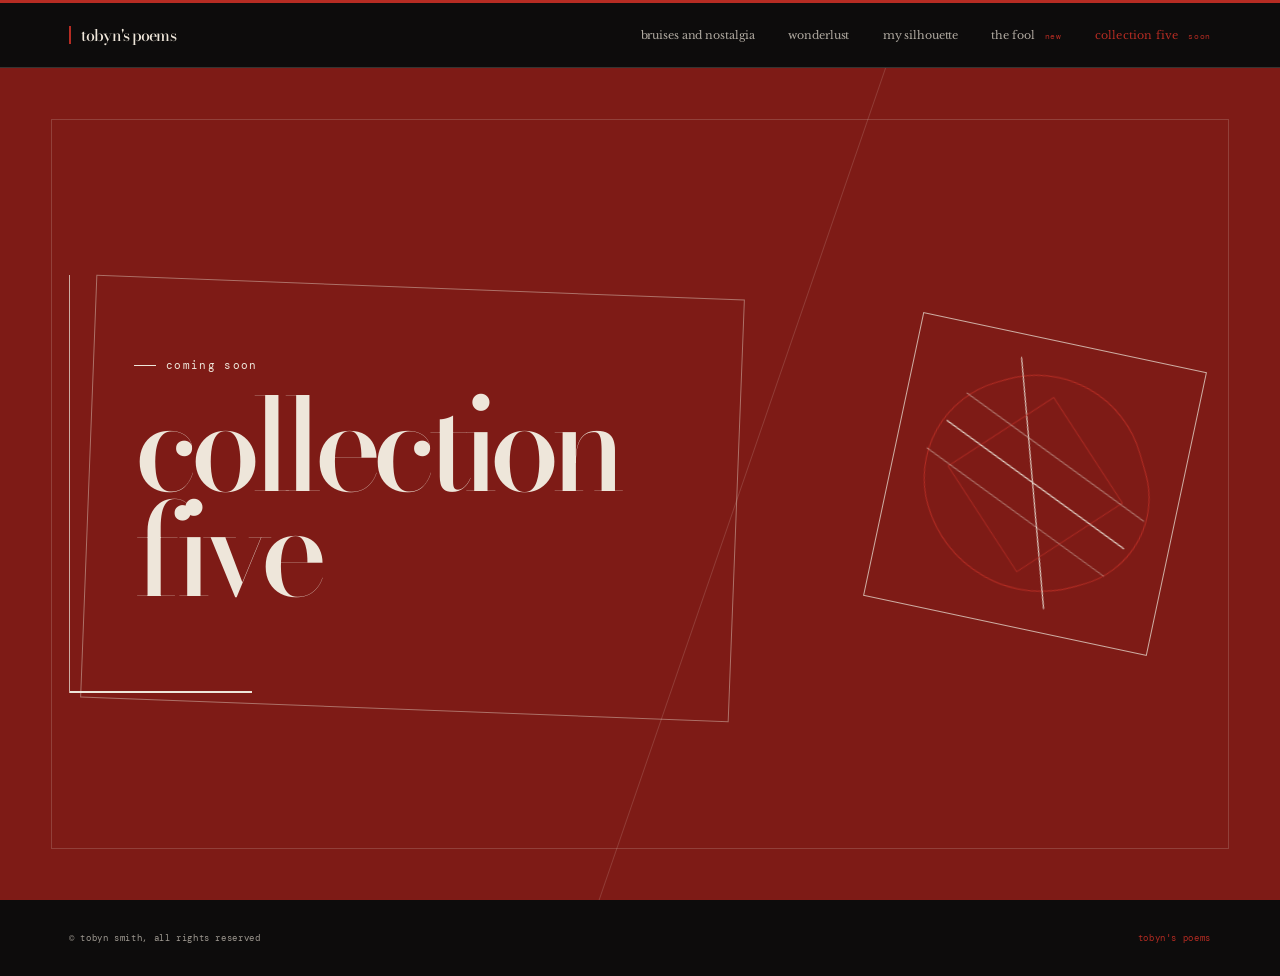
==== collection-five.html @ bb5493ce "Mark the fool as new and collection five as coming soon. The homepage cover now uses the same illust" ====
<!doctype html>
<html lang="en">
  <head>
    <meta charset="UTF-8" />
    <meta name="viewport" content="width=device-width, initial-scale=1.0" />
    <meta name="theme-color" content="#0b0b0b" />
    <meta name="description" content="collection five" />
    <link rel="icon" href="favicon.svg" type="image/svg+xml" />
    <link rel="canonical" href="https://tobynsmith.me/poems/collection-five.html" />
    <meta property="og:type" content="website" />
    <meta property="og:title" content="collection five — tobyn's poems" />
    <meta property="og:description" content="collection five" />
    <meta property="og:url" content="https://tobynsmith.me/poems/collection-five.html" />
    <meta property="og:image" content="https://tobynsmith.me/poems/preview-banner.svg" />
    <meta property="og:image:type" content="image/svg+xml" />
    <meta property="og:image:alt" content="tobyn's poems" />
    <meta name="twitter:card" content="summary_large_image" />
    <meta name="twitter:title" content="collection five — tobyn's poems" />
    <meta name="twitter:description" content="collection five" />
    <meta name="twitter:image" content="https://tobynsmith.me/poems/preview-banner.svg" />
    <title>collection five</title>
    <link rel="preconnect" href="https://fonts.googleapis.com" />
    <link rel="preconnect" href="https://fonts.gstatic.com" crossorigin />
    <link href="https://fonts.googleapis.com/css2?family=Bodoni+Moda:opsz,wght@6..96,400;6..96,500;6..96,600&family=DM+Mono:wght@400;500&family=Libre+Baskerville:ital,wght@0,400;0,700;1,400&display=swap" rel="stylesheet" />
    <link rel="stylesheet" href="styles.css?v=edition" />
  </head>
  <body data-page="coming">
    <div class="site-shell">
      <header class="site-header">
        <a class="wordmark" href="index.html" aria-label="tobyn's poems">tobyn's poems</a>
        <nav class="site-nav" aria-label="tobyn's poems">
          <a href="collection-one.html">bruises and nostalgia</a>
          <a href="collection-two.html">wonderlust</a>
          <a href="collection-three.html">my silhouette</a>
          <a href="collection-four.html">the fool <small>new</small></a>
          <a href="collection-five.html">collection five <small>soon</small></a>
        </nav>
        <button class="menu-toggle" type="button" aria-label="menu" aria-expanded="false"><span></span><span></span></button>
      </header>
      <main class="coming-page">
        <span class="coming-scanline" aria-hidden="true"></span>
        <div class="coming-cover">
          <p class="edition-mark">coming soon</p>
          <h1>collection five</h1>
        </div>
        <div class="coming-art" aria-hidden="true"><span></span></div>
      </main>
      <footer class="site-footer">
        <span>© tobyn smith, all rights reserved</span>
        <a href="index.html" aria-label="tobyn's poems">tobyn's poems</a>
      </footer>
    </div>
    <script src="script.js"></script>
  </body>
</html>
---- styles.css ----
:root {
  --ink: #0d0c0c;
  --ink-soft: #181515;
  --line: rgba(13, 12, 12, .2);
  --paper: #eee6da;
  --paper-deep: #e4d8ca;
  --paper-ink: #302723;
  --paper-muted: #665951;
  --signal: #b52c23;
  --signal-dark: #7e1b16;
  --display: "Bodoni Moda", "Times New Roman", serif;
  --body: "Libre Baskerville", Georgia, serif;
  --sans: Arial, sans-serif;
  --mono: "DM Mono", monospace;
  --page-measure: 1500px;
  --page-gutter: clamp(20px, 5.4vw, 86px);
  --page-inline: max(var(--page-gutter), calc((100vw - var(--page-measure)) / 2));
}

* { box-sizing: border-box; }
html { scroll-behavior: smooth; overflow-x: hidden; background: var(--ink); }
body {
  margin: 0;
  background: var(--ink);
  color: var(--paper-ink);
  font-family: var(--sans);
  -webkit-font-smoothing: antialiased;
}
body[data-page="collection"] { background: var(--paper); }
body[data-page="coming"] { background: var(--signal-dark); }
body::before {
  content: "";
  position: fixed;
  inset: 0 0 auto;
  z-index: 101;
  height: 3px;
  background: var(--signal);
  pointer-events: none;
}
a { color: inherit; text-decoration: none; -webkit-tap-highlight-color: transparent; }
button, summary { -webkit-tap-highlight-color: transparent; }
a:focus-visible, summary:focus-visible, .menu-toggle:focus-visible { outline: 2px solid var(--signal); outline-offset: 4px; }
.site-shell { width: 100%; max-width: none; min-height: 100vh; margin: 0; overflow: hidden; }
.scroll-progress { position: fixed; inset: 0 0 auto; z-index: 100; height: 3px; background: var(--signal); transform: scaleX(0); transform-origin: left center; pointer-events: none; }

.site-header {
  min-height: 68px;
  padding: 0 var(--page-inline);
  display: grid;
  grid-template-columns: auto 1fr;
  align-items: center;
  gap: 30px;
  position: sticky;
  top: 0;
  z-index: 50;
  border-top: 3px solid var(--signal);
  border-bottom: 1px solid rgba(238, 230, 218, .18);
  background: var(--ink);
  color: var(--paper);
  box-shadow: -50vmax 0 0 var(--ink), 50vmax 0 0 var(--ink);
}
.wordmark { position: relative; padding-left: 12px; font-family: var(--display); font-size: 16px; font-weight: 500; letter-spacing: -.055em; white-space: nowrap; }
.wordmark::before { content: ""; position: absolute; left: 0; top: 50%; width: 2px; height: 18px; background: var(--signal); transform: translateY(-50%); }
.site-nav { display: flex; justify-content: flex-end; gap: clamp(17px, 2.6vw, 40px); }
.site-nav a {
  color: rgba(238, 230, 218, .72);
  font-family: var(--body);
  font-size: 11px;
  letter-spacing: -.01em;
  text-transform: none;
  white-space: nowrap;
  transition: color .25s, letter-spacing .25s;
}
.site-nav a:hover, .site-nav a[aria-current="page"] { color: var(--signal); letter-spacing: .015em; }
.menu-toggle { display: none; }

/* The homepage is the cover and shelf of the chapbook. */
.home-hero {
  min-height: min(880px, calc(100vh - 68px));
  padding: clamp(70px, 10vw, 145px) var(--page-inline) clamp(110px, 14vh, 180px);
  display: grid;
  grid-template-columns: minmax(0, 1.15fr) minmax(270px, .85fr);
  align-items: end;
  gap: clamp(50px, 9vw, 150px);
  position: relative;
  overflow: hidden;
  color: var(--paper);
  background:
    radial-gradient(ellipse at 74% 16%, rgba(181, 44, 35, .26), transparent 34%),
    radial-gradient(ellipse at 16% 78%, rgba(181, 44, 35, .12), transparent 32%),
    #07060a;
  --pointer-x: 0;
  --pointer-y: 0;
}
.home-stars {
  position: absolute;
  inset: -8% -4% auto;
  height: 70%;
  background-image:
    radial-gradient(1.5px 1.5px at 12% 22%, rgba(238, 230, 218, .85) 50%, transparent 52%),
    radial-gradient(1px 1px at 24% 38%, rgba(238, 230, 218, .55) 50%, transparent 52%),
    radial-gradient(1.5px 1.5px at 38% 14%, rgba(238, 230, 218, .8) 50%, transparent 52%),
    radial-gradient(1px 1px at 52% 30%, rgba(238, 230, 218, .5) 50%, transparent 52%),
    radial-gradient(1.5px 1.5px at 66% 12%, rgba(238, 230, 218, .9) 50%, transparent 52%),
    radial-gradient(1px 1px at 78% 26%, rgba(181, 44, 35, .9) 50%, transparent 52%),
    radial-gradient(1px 1px at 88% 18%, rgba(238, 230, 218, .7) 50%, transparent 52%),
    radial-gradient(1px 1px at 18% 58%, rgba(238, 230, 218, .4) 50%, transparent 52%);
  animation: four-stars 18s ease-in-out infinite alternate;
}
.home-horizon {
  position: absolute;
  left: -8%;
  right: -8%;
  bottom: 16%;
  height: 1px;
  background: rgba(181, 44, 35, .75);
  box-shadow: 0 0 22px rgba(181, 44, 35, .4);
}
.home-horizon::before,
.home-horizon::after { content: ""; position: absolute; bottom: 0; border: 1px solid rgba(238, 230, 218, .22); border-bottom: 0; }
.home-horizon::before { left: 8%; width: 28%; height: 70px; border-radius: 50% 46% 0 0; }
.home-horizon::after { right: 10%; width: 34%; height: 108px; border-radius: 48% 52% 0 0; }
.home-hero::before { content: ""; position: absolute; left: 48%; top: 15%; width: clamp(180px, 22vw, 340px); aspect-ratio: 1; border: 1px solid rgba(181, 44, 35, .13); border-radius: 48% 52% 46% 54%; transform: rotate(-18deg); animation: ink-orbit 18s ease-in-out infinite alternate; pointer-events: none; }
.home-hero::after { content: ""; position: absolute; right: var(--page-inline); bottom: 0; width: 1px; height: 44%; background: var(--signal); opacity: .8; transform-origin: bottom; animation: thread-draw 1.2s .35s cubic-bezier(.2,.8,.2,1) both; }
.home-opening-mark { position: absolute; z-index: 0; left: 48%; top: 19%; width: clamp(210px, 29vw, 430px); aspect-ratio: 1.55; border: 1px solid rgba(181, 44, 35, .26); opacity: 0; transform: rotate(-13deg) scale(.92); animation: opening-mark-in 1.5s .08s cubic-bezier(.2,.8,.2,1) forwards, opening-mark-drift 16s 1.6s ease-in-out infinite alternate; pointer-events: none; }
.home-opening-mark::before, .home-opening-mark::after, .home-opening-mark span::before, .home-opening-mark span::after { content: ""; position: absolute; box-sizing: border-box; }
.home-opening-mark::before { inset: 13% 18%; border: 1px solid rgba(238, 230, 218, .24); transform: rotate(19deg); }
.home-opening-mark::after { left: -10%; right: 7%; top: 49%; height: 1px; background: var(--signal); transform: rotate(-7deg); transform-origin: center; }
.home-opening-mark span::before { left: 20%; top: -14%; width: 1px; height: 132%; background: rgba(238, 230, 218, .18); transform: rotate(28deg); }
.home-opening-mark span::after { right: 18%; top: 20%; width: 22%; aspect-ratio: 1; border: 1px solid rgba(181, 44, 35, .56); border-radius: 50%; }
.home-copy, .home-links { position: relative; z-index: 1; }
.home-copy-reveal h1 { animation: typeset-in .95s cubic-bezier(.2,.8,.2,1) both; }
.home-copy-reveal p { animation: copy-in .8s .32s cubic-bezier(.2,.8,.2,1) both; }
.home-links-reveal { animation: links-in .8s .48s cubic-bezier(.2,.8,.2,1) both; }
.home-links-reveal a { opacity: 0; animation: link-in .65s cubic-bezier(.2,.8,.2,1) both; }
.home-links-reveal a:nth-child(1) { animation-delay: .62s; }
.home-links-reveal a:nth-child(2) { animation-delay: .72s; }
.home-links-reveal a:nth-child(3) { animation-delay: .82s; }
.home-links-reveal a:nth-child(4) { animation-delay: .92s; }
.home-links-reveal a:nth-child(5) { animation-delay: 1.02s; }
@keyframes typeset-in { from { opacity: 0; transform: translateY(30px); } to { opacity: 1; transform: translateY(0); } }
@keyframes copy-in { from { opacity: 0; transform: translateY(14px); } to { opacity: 1; transform: translateY(0); } }
@keyframes links-in { from { opacity: 0; transform: translateX(18px); } to { opacity: 1; transform: translateX(0); } }
@keyframes link-in { from { opacity: 0; transform: translateX(16px); } to { opacity: 1; transform: translateX(0); } }
@keyframes thread-draw { from { transform: scaleY(0); } to { transform: scaleY(1); } }
@keyframes ink-orbit { from { transform: rotate(-18deg) translate3d(-8px, 0, 0); } to { transform: rotate(8deg) translate3d(12px, 18px, 0); } }
@keyframes opening-mark-in { from { opacity: 0; transform: rotate(-13deg) scale(.92); } to { opacity: 1; transform: rotate(-13deg) scale(1); } }
@keyframes opening-mark-drift { from { transform: rotate(-13deg) translate3d(-5px, 3px, 0); } to { transform: rotate(-5deg) translate3d(10px, 17px, 0); } }
.home-copy { max-width: 880px; }
h1, h2 { font-family: var(--display); font-weight: 500; letter-spacing: -.075em; }
.home-copy h1 { margin: 0; padding: 0 0 .08em; overflow: visible; font-size: clamp(70px, 12.5vw, 184px); line-height: .84; }
.home-copy h1 span { display: block; }
.home-copy h1 .title-name { color: var(--paper); }
.home-copy h1 .title-poems { margin-left: .09em; color: var(--signal); transition: transform .35s ease, letter-spacing .35s ease; }
.home-copy h1:hover .title-poems { transform: translateX(.045em); letter-spacing: -.035em; }
.home-copy p { max-width: 56ch; margin: clamp(48px, 5vw, 78px) 0 0; color: rgba(238, 230, 218, .68); font-size: 15px; line-height: 1.75; }
.home-links { border-top: 1px solid rgba(238, 230, 218, .3); }
.home-links a {
  min-height: 58px;
  padding: 14px 0;
  display: flex;
  align-items: baseline;
  justify-content: space-between;
  gap: 16px;
  border-bottom: 1px solid rgba(238, 230, 218, .3);
  color: var(--paper);
  font-family: var(--body);
  font-size: clamp(16px, 1.7vw, 23px);
  letter-spacing: -.04em;
  transition: color .2s, padding-left .2s;
}
.home-links a:hover { padding-left: 11px; color: var(--signal); }
.edition-mark {
  display: inline-flex;
  align-items: center;
  gap: 10px;
  margin: 0;
  color: var(--signal);
  font-family: var(--mono);
  font-size: 11px;
  letter-spacing: .16em;
  line-height: 1;
}
.edition-mark::before { content: ""; width: 22px; height: 1px; background: currentColor; }
.home-links small,
.preview-title small,
.site-nav small {
  color: var(--signal);
  font-family: var(--mono);
  font-size: 10px;
  letter-spacing: .12em;
  line-height: 1;
}
.site-nav small { margin-left: 7px; font-size: 8px; letter-spacing: .08em; }

/* The paper sheet overlaps the cover so the change of surface feels physical. */
.collection-preview {
  position: relative;
  z-index: 1;
  margin: -52px 0 0;
  padding: clamp(78px, 9vw, 120px) var(--page-inline) clamp(80px, 9vw, 130px);
  display: grid;
  grid-template-columns: repeat(2, minmax(0, 1fr));
  gap: clamp(28px, 5vw, 80px);
  border-radius: 30px 30px 0 0;
  box-shadow: 0 -28px 60px rgba(0, 0, 0, .38);
  background:
    radial-gradient(ellipse at 100% 0, rgba(181, 44, 35, .07), transparent 26%),
    var(--paper);
  color: var(--paper-ink);
}
.preview-collection { min-width: 0; }
.reveal-on-scroll { opacity: 0; transform: translateY(22px); transition: opacity .75s ease, transform .75s cubic-bezier(.2,.8,.2,1); }
.reveal-on-scroll.is-revealed { opacity: 1; transform: translateY(0); }
.reveal-on-scroll:nth-child(2) { transition-delay: .1s; }
.reveal-on-scroll:nth-child(3) { transition-delay: .2s; }
.reveal-on-scroll:nth-child(4) { transition-delay: .3s; }
.preview-title {
  display: flex;
  align-items: baseline;
  justify-content: space-between;
  gap: 14px;
  padding-bottom: 16px;
  border-bottom: 2px solid var(--signal);
  font-family: var(--display);
  font-size: clamp(20px, 2.2vw, 30px);
  letter-spacing: -.055em;
  transition: color .2s;
}
.preview-title:hover { color: var(--signal-dark); }
.preview-soon { grid-column: 1 / -1; }
.preview-soon .preview-title { max-width: 720px; }
.preview-poems { display: flex; flex-direction: column; }
.preview-poems a { padding: 11px 0; border-bottom: 1px solid var(--line); color: var(--paper-muted); font-family: var(--body); font-size: 13px; line-height: 1.3; transition: color .2s, padding-left .2s; }
.preview-poems a:hover { padding-left: 8px; color: var(--signal-dark); }

.site-footer { min-height: 76px; padding: 0 var(--page-inline); display: flex; align-items: center; justify-content: space-between; gap: 20px; background: var(--ink); color: rgba(238, 230, 218, .65); font-family: var(--mono); font-size: 9px; letter-spacing: .07em; text-transform: none; box-shadow: -50vmax 0 0 var(--ink), 50vmax 0 0 var(--ink); }
.site-footer a { color: var(--signal); }

/* A collection cover becomes a paper page; the surface change is gradual and shared. */
body[data-collection="one"] { --atmosphere: #762631; --atmosphere-soft: rgba(118, 38, 49, .16); }
body[data-collection="two"] { --atmosphere: #b34a25; --atmosphere-soft: rgba(179, 74, 37, .14); }
body[data-collection="three"] { --atmosphere: #5f2030; --atmosphere-soft: rgba(95, 32, 48, .14); }
.collection-page { position: relative; overflow: hidden; }
.collection-hero { position: relative; overflow: hidden; padding: clamp(54px, 8vw, 110px) var(--page-inline) clamp(72px, 9vw, 125px); background: var(--paper); color: var(--paper-ink); }
.collection-hero::before, .collection-hero::after { content: ""; position: absolute; z-index: 0; pointer-events: none; color: var(--atmosphere); }
.collection-hero::before { left: 45%; top: 18%; width: 47vw; max-width: 690px; height: 68%; border: 1px solid currentColor; opacity: .26; transform: rotate(-12deg); }
.collection-hero::after { left: 51%; top: 29%; width: 34vw; max-width: 500px; height: 1px; background: currentColor; opacity: .4; transform: rotate(17deg); }
body[data-collection="one"] .collection-hero::before { border-radius: 48% 52% 41% 59%; box-shadow: 22px 18px 0 -1px var(--paper), 22px 18px 0 0 currentColor; animation: bruise-atmosphere 13s ease-in-out infinite alternate; }
body[data-collection="one"] .collection-hero::after { width: 28vw; box-shadow: 0 24px 0 currentColor, 0 48px 0 currentColor; transform: rotate(-18deg); }
body[data-collection="two"] .collection-hero::before { height: 1px; border: 0; background: currentColor; box-shadow: 0 34px 0 currentColor, 0 68px 0 currentColor; transform: rotate(-8deg); animation: route-atmosphere 11s ease-in-out infinite alternate; }
body[data-collection="two"] .collection-hero::after { left: 70%; top: 22%; width: 110px; height: 110px; border: 1px solid currentColor; border-radius: 50%; background: transparent; transform: rotate(25deg); }
body[data-collection="three"] .collection-hero::before { left: 66%; top: 11%; width: 12vw; height: 76%; border-radius: 48% 52% 18% 18%; transform: skewX(-8deg); box-shadow: 26px 17px 0 -1px var(--paper), 26px 17px 0 0 currentColor; animation: silhouette-atmosphere 9s ease-in-out infinite alternate; }
body[data-collection="three"] .collection-hero::after { left: 62%; top: 24%; width: 22vw; height: 52%; border: 1px solid currentColor; opacity: .24; transform: skewX(-8deg) translateX(28px); }
@keyframes bruise-atmosphere { from { transform: rotate(-12deg) translate3d(-4px, 3px, 0); } to { transform: rotate(-5deg) translate3d(12px, -7px, 0); } }
@keyframes route-atmosphere { from { transform: rotate(-8deg) translateX(-10px); } to { transform: rotate(-8deg) translateX(32px); } }
@keyframes silhouette-atmosphere { from { transform: skewX(-8deg) translateX(-4px); } to { transform: skewX(-8deg) translateX(15px); } }
.collection-art { position: absolute; z-index: 0; right: max(clamp(30px, 10vw, 180px), var(--page-inline)); top: 50%; width: clamp(120px, 18vw, 260px); aspect-ratio: 1; color: var(--signal); opacity: .48; transform: translateY(-50%); pointer-events: none; }
.collection-art::before, .collection-art::after { content: ""; position: absolute; }
.collection-art-one { border: 1px solid currentColor; border-radius: 44% 56% 51% 49%; transform: translateY(-50%) rotate(-18deg); }
.collection-art-one::before { inset: 15% 24% 18% 10%; border: 1px solid currentColor; border-radius: 52% 48% 46% 54%; transform: rotate(29deg); }
.collection-art-one::after { left: 7%; top: 50%; width: 86%; height: 1px; background: currentColor; transform: rotate(-17deg); box-shadow: 0 16px 0 rgba(181, 44, 35, .45); }
.collection-art-two { border: 1px solid currentColor; border-radius: 50%; transform: translateY(-50%) rotate(12deg); }
.collection-art-two::before { inset: 17%; border: 1px solid currentColor; transform: rotate(45deg); }
.collection-art-two::after { left: 7%; top: 50%; width: 86%; height: 1px; background: currentColor; transform: rotate(-23deg); box-shadow: 0 -18px 0 rgba(181, 44, 35, .42), 0 18px 0 rgba(181, 44, 35, .42); }
.collection-art-three { border: 0; transform: translateY(-50%) skewY(-7deg); }
.collection-art-three::before { left: 38%; top: 8%; width: 24%; aspect-ratio: 1; border: 1px solid currentColor; border-radius: 50%; }
.collection-art-three::after { left: 19%; top: 37%; width: 62%; height: 54%; border: 1px solid currentColor; border-radius: 48% 52% 16% 16% / 26% 26% 10% 10%; box-shadow: 14px 12px 0 -1px var(--paper), 14px 12px 0 0 currentColor; }
.collection-hero h1 { position: relative; z-index: 1; max-width: 9ch; margin: 0; padding: 0 0 22px 22px; border-left: 1px solid var(--signal); background: transparent; color: var(--paper-ink); font-size: clamp(54px, 10vw, 144px); line-height: .86; }
.collection-hero h1::after { content: ""; position: absolute; left: 22px; bottom: 0; width: clamp(46px, 8vw, 105px); height: 2px; background: var(--signal); }
.poems-section { padding: clamp(52px, 7vw, 95px) max(clamp(24px, 9vw, 145px), var(--page-inline)) 115px; background: var(--paper); color: var(--paper-ink); }
.poem-page-list { max-width: 1040px; margin: 0 auto; border-top: 1px solid var(--line); }
.poem-entry { position: relative; scroll-margin-top: 100px; border-bottom: 1px solid var(--line); }
.poem-entry::before { content: ""; position: absolute; left: -16px; top: 0; bottom: 0; width: 2px; background: transparent; transition: background .35s; }
.poem-entry.is-active::before { background: var(--signal); }
.poem-entry-heading { display: grid; width: 100%; grid-template-columns: 45px 38px minmax(0, 1fr); gap: 15px; align-items: center; padding: 25px 0 22px; border: 0; background: transparent; color: var(--paper-ink); text-align: left; cursor: pointer; list-style: none; }
.poem-entry-heading::-webkit-details-marker { display: none; }
.poem-entry-heading:hover { color: var(--signal-dark); }
.poem-entry-heading h2 { margin: 0; font-size: clamp(24px, 3.2vw, 44px); line-height: 1.08; }
.poem-entry-number { color: var(--paper-muted); font-family: var(--mono); font-size: 10px; letter-spacing: .08em; transition: color .35s; }
.poem-entry.is-active .poem-entry-number { color: var(--signal); }
.poem-entry-graphic { position: relative; width: 30px; height: 30px; color: var(--paper-muted); opacity: .52; transition: color .35s, opacity .35s, transform .35s; }
.poem-entry.is-active .poem-entry-graphic { color: var(--signal); opacity: 1; transform: scale(1.08); }
.poem-entry-graphic::before, .poem-entry-graphic::after { content: ""; position: absolute; box-sizing: border-box; }
.mark-heart::before { left: 7px; top: 8px; width: 16px; height: 16px; border-left: 1px solid currentColor; border-bottom: 1px solid currentColor; transform: rotate(-45deg); }
.mark-heart::after { left: 7px; top: 4px; width: 8px; height: 8px; border: 1px solid currentColor; border-radius: 50%; box-shadow: 8px 0 0 -1px var(--paper), 8px 0 0 0 currentColor; }
.mark-door::before { left: 7px; top: 4px; width: 16px; height: 23px; border: 1px solid currentColor; }
.mark-door::after { right: 10px; top: 16px; width: 3px; height: 3px; border: 1px solid currentColor; border-radius: 50%; }
.mark-forest::before { left: 3px; bottom: 3px; width: 24px; height: 1px; background: currentColor; box-shadow: 0 -7px 0 currentColor; }
.mark-forest::after { left: 7px; bottom: 10px; width: 0; height: 0; border-left: 7px solid transparent; border-right: 7px solid transparent; border-bottom: 15px solid currentColor; opacity: .75; }
.mark-mirror::before { inset: 4px 7px; border: 1px solid currentColor; transform: rotate(8deg); }
.mark-mirror::after { left: 4px; top: 14px; width: 22px; height: 1px; background: currentColor; transform: rotate(-18deg); }
.mark-road::before { left: 7px; top: 4px; width: 16px; height: 23px; border-left: 1px solid currentColor; border-right: 1px solid currentColor; transform: skewX(-14deg); }
.mark-road::after { left: 14px; top: 6px; width: 1px; height: 5px; background: currentColor; box-shadow: 0 8px 0 currentColor, 0 16px 0 currentColor; }
.mark-light::before { left: 9px; top: 8px; width: 12px; height: 12px; border: 1px solid currentColor; border-radius: 50%; }
.mark-light::after { left: 14px; top: 2px; width: 1px; height: 25px; background: currentColor; transform: rotate(18deg); }
.mark-ornament::before { left: 7px; top: 7px; width: 16px; height: 16px; border: 1px solid currentColor; border-radius: 50%; }
.mark-ornament::after { left: 14px; top: 2px; width: 3px; height: 7px; border: 1px solid currentColor; }
.mark-paw::before { left: 12px; top: 12px; width: 8px; height: 10px; border: 1px solid currentColor; border-radius: 50%; box-shadow: -7px -5px 0 -2px var(--paper), -7px -5px 0 -1px currentColor, 7px -5px 0 -2px var(--paper), 7px -5px 0 -1px currentColor; }
.mark-paw::after { left: 7px; top: 5px; width: 4px; height: 4px; border: 1px solid currentColor; border-radius: 50%; box-shadow: 12px 0 0 -1px var(--paper), 12px 0 0 0 currentColor; }
.mark-sky::before { left: 8px; top: 4px; width: 14px; height: 14px; border: 1px solid currentColor; border-radius: 50%; }
.mark-sky::after { left: 3px; bottom: 6px; width: 24px; height: 1px; background: currentColor; box-shadow: 0 6px 0 currentColor; }
.mark-branch::before { left: 14px; top: 4px; width: 1px; height: 24px; background: currentColor; transform: rotate(42deg); }
.mark-branch::after { left: 7px; top: 9px; width: 13px; height: 9px; border-top: 1px solid currentColor; border-radius: 50%; transform: rotate(-25deg); }
.mark-tide::before { left: 3px; top: 9px; width: 24px; height: 9px; border-top: 1px solid currentColor; border-radius: 50%; }
.mark-tide::after { left: 3px; top: 17px; width: 24px; height: 9px; border-top: 1px solid currentColor; border-radius: 50%; }
.mark-train::before { left: 4px; top: 8px; width: 22px; height: 15px; border: 1px solid currentColor; }
.mark-train::after { left: 8px; top: 12px; width: 5px; height: 4px; border: 1px solid currentColor; box-shadow: 8px 0 0 -1px var(--paper), 8px 0 0 0 currentColor; }
.mark-split::before { left: 5px; top: 5px; width: 20px; height: 20px; border: 1px solid currentColor; border-radius: 50%; }
.mark-split::after { left: 14px; top: 5px; width: 1px; height: 20px; background: currentColor; transform: rotate(38deg); }
.mark-room::before { inset: 5px; border: 1px solid currentColor; }
.mark-room::after { left: 14px; bottom: 5px; width: 1px; height: 11px; background: currentColor; transform: rotate(35deg); }
.mark-roots::before { left: 8px; top: 4px; width: 1px; height: 24px; background: currentColor; box-shadow: 7px 0 0 currentColor, 14px 0 0 currentColor; }
.mark-roots::after { left: 4px; bottom: 4px; width: 22px; height: 9px; border-top: 1px solid currentColor; border-radius: 50%; }
.mark-dream::before { left: 5px; top: 8px; width: 20px; height: 14px; border: 1px solid currentColor; border-radius: 50%; transform: rotate(-14deg); }
.mark-dream::after { left: 15px; top: 3px; width: 1px; height: 24px; background: currentColor; transform: rotate(26deg); }
.mark-city::before { left: 5px; bottom: 4px; width: 5px; height: 15px; border: 1px solid currentColor; box-shadow: 8px -8px 0 -1px var(--paper), 8px -8px 0 0 currentColor, 16px -3px 0 -1px var(--paper), 16px -3px 0 0 currentColor; }
.mark-city::after { left: 3px; right: 3px; bottom: 3px; height: 1px; background: currentColor; }
.mark-stair::before { left: 5px; bottom: 6px; width: 20px; height: 15px; border-left: 1px solid currentColor; border-bottom: 1px solid currentColor; background: transparent; }
.mark-stair::after { left: 5px; top: 5px; width: 20px; height: 1px; background: currentColor; transform: rotate(-32deg); }
.mark-sun::before { left: 8px; top: 8px; width: 14px; height: 14px; border: 1px solid currentColor; border-radius: 50%; }
.mark-sun::after { left: 14px; top: 2px; width: 1px; height: 26px; background: currentColor; transform: rotate(45deg); }
.mark-spotlight::before { left: 10px; top: 3px; width: 10px; height: 10px; border: 1px solid currentColor; border-radius: 50%; }
.mark-spotlight::after { left: 7px; top: 14px; width: 16px; height: 12px; border-left: 1px solid currentColor; border-right: 1px solid currentColor; transform: perspective(20px) rotateX(-20deg); }
.mark-breeze::before { left: 3px; top: 9px; width: 24px; height: 8px; border-top: 1px solid currentColor; border-radius: 50%; transform: rotate(-8deg); }
.mark-breeze::after { left: 7px; top: 17px; width: 18px; height: 7px; border-top: 1px solid currentColor; border-radius: 50%; transform: rotate(8deg); }
.mark-nightmare::before { left: 6px; top: 5px; width: 18px; height: 20px; border: 1px solid currentColor; border-radius: 48% 52% 45% 55%; transform: rotate(14deg); }
.mark-nightmare::after { left: 14px; top: 10px; width: 3px; height: 3px; border: 1px solid currentColor; border-radius: 50%; box-shadow: 7px 0 0 -1px var(--paper), 7px 0 0 0 currentColor; }
.mark-bag::before { left: 5px; top: 9px; width: 20px; height: 16px; border: 1px solid currentColor; }
.mark-bag::after { left: 11px; top: 4px; width: 8px; height: 7px; border: 1px solid currentColor; border-bottom: 0; border-radius: 5px 5px 0 0; }
.mark-speech::before { left: 5px; top: 6px; width: 20px; height: 15px; border: 1px solid currentColor; border-radius: 50%; }
.mark-speech::after { left: 8px; bottom: 5px; width: 7px; height: 7px; border-left: 1px solid currentColor; transform: skew(-25deg); }
.mark-fool::before { left: 11px; top: 2px; width: 8px; height: 8px; border: 1px solid currentColor; border-radius: 50%; }
.mark-fool::after { left: 14px; top: 11px; width: 1px; height: 11px; background: currentColor; box-shadow: -6px 11px 0 currentColor, 6px 11px 0 currentColor; }
.mark-anxious::before { left: 3px; top: 14px; width: 16px; height: 8px; border: 1px solid currentColor; border-radius: 8px 3px 4px 7px; }
.mark-anxious::after { left: 16px; top: 8px; width: 9px; height: 8px; border: 1px solid currentColor; border-radius: 7px 7px 3px 3px; box-shadow: 1px -5px 0 -3px var(--paper), 1px -5px 0 -2px currentColor; }
.mark-loud::before { left: 5px; top: 7px; width: 10px; height: 15px; border: 1px solid currentColor; border-radius: 10px 3px 3px 10px; }
.mark-loud::after { left: 17px; top: 8px; width: 7px; height: 12px; border: 1px solid currentColor; border-left: 0; border-radius: 0 12px 12px 0; box-shadow: 3px 0 0 -1px var(--paper), 4px 0 0 0 currentColor; }
.mark-georgia::before { left: 7px; top: 9px; width: 14px; height: 14px; border: 1px solid currentColor; border-radius: 50% 46% 54% 48%; }
.mark-georgia::after { left: 15px; top: 3px; width: 8px; height: 7px; border-top: 1px solid currentColor; border-right: 1px solid currentColor; border-radius: 0 80% 0 0; transform: rotate(18deg); }
.mark-meadow::before { left: 5px; bottom: 4px; width: 1px; height: 13px; background: currentColor; box-shadow: 6px 3px 0 currentColor, 12px -2px 0 currentColor, 18px 2px 0 currentColor; }
.mark-meadow::after { left: 7px; top: 3px; width: 1px; height: 5px; background: currentColor; box-shadow: 7px 4px 0 currentColor, 14px 1px 0 currentColor; }
.mark-seasons::before { left: 5px; top: 5px; width: 20px; height: 20px; border: 1px solid currentColor; border-radius: 50%; border-right-color: transparent; transform: rotate(-20deg); }
.mark-seasons::after { left: 14px; top: 2px; width: 1px; height: 11px; background: currentColor; transform: rotate(24deg); }
.mark-remember::before { left: 5px; top: 6px; width: 20px; height: 16px; border: 1px solid currentColor; }
.mark-remember::after { left: 5px; top: 13px; width: 20px; height: 1px; background: currentColor; transform: rotate(-7deg); }
.mark-horizon::before { left: 10px; top: 3px; width: 10px; height: 10px; border: 1px solid currentColor; border-radius: 50%; }
.mark-horizon::after { left: 3px; bottom: 5px; width: 24px; height: 9px; border-top: 1px solid currentColor; border-radius: 50%; }
.poem-entry-body { max-width: 64ch; padding: 0 0 43px 102px; color: var(--paper-muted); font-family: var(--body); font-size: 15px; line-height: 1.9; }
.poem-entry-body p { margin: 0 0 28px; }
.poem-entry-body p:last-child { margin-bottom: 0; }

body[data-collection="one"] { background: #14080c; }
body[data-collection="two"] { background: #10141c; }
body[data-collection="three"] { background: #0c0b10; }
body[data-collection="four"] { background: #07060a; }
body[data-collection="one"] .collection-hero::before,
body[data-collection="one"] .collection-hero::after,
body[data-collection="two"] .collection-hero::before,
body[data-collection="two"] .collection-hero::after,
body[data-collection="three"] .collection-hero::before,
body[data-collection="three"] .collection-hero::after,
body[data-collection="four"] .collection-hero::before,
body[data-collection="four"] .collection-hero::after { content: none; }
.collection-banner {
  min-height: min(880px, calc(100vh - 68px));
  display: grid;
  align-items: center;
  padding-bottom: clamp(120px, 14vh, 190px);
  color: var(--paper);
  --pointer-x: 0;
  --pointer-y: 0;
}
.collection-hero-one {
  background:
    radial-gradient(ellipse at 74% 28%, rgba(118, 38, 49, .62), transparent 42%),
    radial-gradient(ellipse at 18% 78%, rgba(181, 44, 35, .2), transparent 34%),
    #14080c;
}
.collection-hero-two {
  background:
    radial-gradient(ellipse at 76% 58%, rgba(179, 74, 37, .42), transparent 30%),
    radial-gradient(ellipse at 16% 18%, rgba(90, 122, 148, .28), transparent 36%),
    #10141c;
}
.collection-hero-three {
  background:
    radial-gradient(ellipse at 72% 36%, rgba(238, 230, 218, .1), transparent 28%),
    radial-gradient(ellipse at 24% 80%, rgba(95, 32, 48, .35), transparent 34%),
    #0c0b10;
}
.collection-hero-four {
  background:
    radial-gradient(ellipse at 72% 18%, rgba(181, 44, 35, .28), transparent 36%),
    radial-gradient(ellipse at 18% 78%, rgba(181, 44, 35, .12), transparent 32%),
    #07060a;
}
.banner-title { position: relative; z-index: 2; }
.collection-banner .edition-mark { margin: 0 0 18px; }
.coming-cover .edition-mark { margin: 0 0 22px; color: var(--paper); }
.collection-banner h1 {
  z-index: 2;
  max-width: 10ch;
  color: var(--paper);
  font-size: clamp(64px, 9vw, 148px);
  text-shadow: 0 18px 40px rgba(0, 0, 0, .5);
}
.collection-hero-two h1,
.collection-hero-four h1 { font-size: clamp(72px, 11vw, 176px); }
.collection-banner .collection-art {
  z-index: 1;
  color: rgba(238, 230, 218, .78);
  opacity: .82;
}
.collection-hero-three .collection-art-three::after { box-shadow: 14px 12px 0 -1px #0c0b10, 14px 12px 0 0 currentColor; }
.banner-field {
  position: absolute;
  inset: 0;
  z-index: 0;
  overflow: hidden;
  pointer-events: none;
  transform: translate3d(calc(var(--pointer-x) * .12px), calc(var(--pointer-y) * .1px), 0);
}
.one-orb {
  position: absolute;
  right: 10%;
  top: 12%;
  width: min(36vw, 440px);
  aspect-ratio: 1;
  border: 1px solid rgba(238, 230, 218, .24);
  border-radius: 48% 52% 43% 57%;
  animation: one-orb 14s ease-in-out infinite alternate;
}
.one-orb::before,
.one-orb::after { content: ""; position: absolute; border: 1px solid rgba(181, 44, 35, .7); border-radius: 50%; }
.one-orb::before { inset: 16% 18% 18% 14%; }
.one-orb::after { inset: 34% 32%; border-color: rgba(238, 230, 218, .4); }
.one-window {
  position: absolute;
  left: 52%;
  bottom: 20%;
  width: 86px;
  height: 112px;
  border: 1px solid rgba(238, 230, 218, .5);
}
.one-window::before,
.one-window::after { content: ""; position: absolute; background: rgba(238, 230, 218, .5); }
.one-window::before { left: 50%; top: 0; bottom: 0; width: 1px; }
.one-window::after { top: 42%; left: 0; right: 0; height: 1px; }
.one-wick {
  position: absolute;
  left: calc(52% + 38px);
  bottom: 31%;
  width: 8px;
  height: 18px;
  border: 1px solid rgba(238, 230, 218, .75);
  border-radius: 4px 4px 1px 1px;
}
.one-wick::before {
  content: "";
  position: absolute;
  left: 1px;
  top: -9px;
  width: 4px;
  height: 8px;
  border: 1px solid var(--signal);
  border-radius: 50% 50% 40% 40%;
  box-shadow: 0 0 14px rgba(181, 44, 35, .9);
}
.two-horizon,
.two-route,
.two-bird,
.three-window,
.three-skyline { position: absolute; }
.two-horizon {
  left: -8%;
  right: -8%;
  bottom: 22%;
  height: 1px;
  background: rgba(179, 74, 37, .85);
  box-shadow: 0 0 22px rgba(179, 74, 37, .4);
}
.two-horizon::before,
.two-horizon::after { content: ""; position: absolute; bottom: 0; border: 1px solid rgba(238, 230, 218, .28); border-bottom: 0; }
.two-horizon::before { left: 8%; width: 30%; height: 74px; border-radius: 50% 46% 0 0; }
.two-horizon::after { right: 7%; width: 38%; height: 118px; border-radius: 46% 54% 0 0; }
.two-route {
  left: 46%;
  bottom: 0;
  width: min(24vw, 240px);
  height: 22%;
  transform: translateX(-50%);
  background: linear-gradient(to top, rgba(238, 230, 218, .14), transparent 84%);
  clip-path: polygon(44% 0, 56% 0, 100% 100%, 0 100%);
}
.two-route::before {
  content: "";
  position: absolute;
  left: 50%;
  top: 0;
  bottom: 0;
  width: 1px;
  background: linear-gradient(to top, var(--signal), transparent);
}
.two-bird {
  left: 28%;
  top: 20%;
  width: 18px;
  height: 12px;
  border-bottom: 1px solid rgba(238, 230, 218, .86);
  border-radius: 0 0 16px 16px;
  transform: rotate(-16deg);
  animation: two-bird 8s ease-in-out infinite alternate;
}
.two-bird::before {
  content: "";
  position: absolute;
  left: 16px;
  top: 0;
  width: 18px;
  height: 12px;
  border-bottom: 1px solid rgba(238, 230, 218, .86);
  border-radius: 0 0 16px 16px;
}
.three-window {
  right: 16%;
  top: 14%;
  width: min(16vw, 168px);
  height: min(26vw, 248px);
  border: 1px solid rgba(238, 230, 218, .62);
  background: linear-gradient(180deg, rgba(238, 230, 218, .16), rgba(181, 44, 35, .12));
  box-shadow: 0 0 48px rgba(238, 230, 218, .08);
}
.three-window::before,
.three-window::after { content: ""; position: absolute; background: rgba(238, 230, 218, .45); }
.three-window::before { left: 50%; top: 7%; bottom: 7%; width: 1px; }
.three-window::after { top: 46%; left: 7%; right: 7%; height: 1px; }
.three-skyline {
  left: 4%;
  right: 4%;
  bottom: 16%;
  height: 1px;
  background: rgba(238, 230, 218, .38);
}
.three-skyline::before,
.three-skyline::after { content: ""; position: absolute; bottom: 0; border: 1px solid rgba(238, 230, 218, .42); border-bottom: 0; }
.three-skyline::before { left: 6%; width: 42px; height: 86px; box-shadow: 64px 22px 0 -1px #0c0b10, 64px 22px 0 0 rgba(238, 230, 218, .42), 118px -8px 0 -1px #0c0b10, 118px -8px 0 0 rgba(238, 230, 218, .42); }
.three-skyline::after { right: 8%; width: 54px; height: 64px; box-shadow: -78px 16px 0 -1px #0c0b10, -78px 16px 0 0 rgba(238, 230, 218, .42); }
.four-stars {
  position: absolute;
  inset: -8% -4% auto;
  height: 72%;
  background-image:
    radial-gradient(1.5px 1.5px at 8% 18%, rgba(238, 230, 218, .9) 50%, transparent 52%),
    radial-gradient(1px 1px at 18% 42%, rgba(238, 230, 218, .7) 50%, transparent 52%),
    radial-gradient(1.5px 1.5px at 27% 12%, rgba(238, 230, 218, .85) 50%, transparent 52%),
    radial-gradient(1px 1px at 36% 28%, rgba(238, 230, 218, .55) 50%, transparent 52%),
    radial-gradient(1.5px 1.5px at 49% 16%, rgba(238, 230, 218, .8) 50%, transparent 52%),
    radial-gradient(1px 1px at 58% 34%, rgba(238, 230, 218, .6) 50%, transparent 52%),
    radial-gradient(1.5px 1.5px at 67% 10%, rgba(238, 230, 218, .9) 50%, transparent 52%),
    radial-gradient(1px 1px at 74% 26%, rgba(181, 44, 35, .9) 50%, transparent 52%),
    radial-gradient(1px 1px at 83% 18%, rgba(238, 230, 218, .75) 50%, transparent 52%),
    radial-gradient(1.5px 1.5px at 91% 32%, rgba(238, 230, 218, .65) 50%, transparent 52%),
    radial-gradient(1px 1px at 14% 62%, rgba(238, 230, 218, .4) 50%, transparent 52%),
    radial-gradient(1px 1px at 44% 54%, rgba(238, 230, 218, .45) 50%, transparent 52%),
    radial-gradient(1px 1px at 78% 48%, rgba(238, 230, 218, .4) 50%, transparent 52%);
  animation: four-stars 18s ease-in-out infinite alternate;
}
.four-horizon {
  position: absolute;
  left: -8%;
  right: -8%;
  bottom: 19%;
  height: 1px;
  background: rgba(181, 44, 35, .85);
  box-shadow: 0 0 22px rgba(181, 44, 35, .55);
}
.four-horizon::before,
.four-horizon::after { content: ""; position: absolute; bottom: 0; border: 1px solid rgba(238, 230, 218, .28); border-bottom: 0; }
.four-horizon::before { left: 6%; width: 34%; height: 92px; border-radius: 50% 46% 0 0; }
.four-horizon::after { right: 4%; width: 42%; height: 128px; border-radius: 46% 54% 0 0; }
.four-road {
  position: absolute;
  left: 54%;
  bottom: 0;
  width: min(28vw, 280px);
  height: 24%;
  transform: translateX(-50%);
  background: linear-gradient(to top, rgba(238, 230, 218, .16), transparent 82%);
  clip-path: polygon(46% 0, 54% 0, 100% 100%, 0 100%);
}
.four-road::before {
  content: "";
  position: absolute;
  left: 50%;
  top: 0;
  bottom: 0;
  width: 1px;
  background: linear-gradient(to top, var(--signal), transparent);
}
.four-wanderer {
  position: absolute;
  left: 57%;
  bottom: 17%;
  width: 18px;
  height: 34px;
  animation: four-walk 16s ease-in-out infinite alternate;
}
.four-wanderer::before,
.four-wanderer::after { content: ""; position: absolute; }
.four-wanderer::before { left: 4px; top: 0; width: 8px; height: 8px; border: 1px solid rgba(238, 230, 218, .86); border-radius: 50%; }
.four-wanderer::after { left: 8px; top: 10px; width: 1px; height: 13px; background: rgba(238, 230, 218, .86); box-shadow: -5px 13px 0 rgba(238, 230, 218, .86), 5px 13px 0 rgba(238, 230, 218, .86); }
.four-bell {
  position: absolute;
  right: 16%;
  top: 11%;
  width: 46px;
  height: 54px;
  color: rgba(238, 230, 218, .92);
  transform-origin: 23px 0;
  animation: four-bell 4.6s ease-in-out infinite alternate;
}
.four-bell::before,
.four-bell::after { content: ""; position: absolute; box-sizing: border-box; }
.four-bell::before {
  left: 7px;
  top: 12px;
  width: 32px;
  height: 26px;
  border: 1px solid currentColor;
  border-radius: 4px 4px 16px 16px;
}
.four-bell::after {
  left: 22px;
  top: 0;
  width: 1px;
  height: 14px;
  background: currentColor;
  box-shadow: -8px 4px 0 0 currentColor, 8px 4px 0 0 currentColor, 0 34px 0 3px currentColor;
}
.collection-art-four {
  z-index: 1;
  border: 0;
  width: clamp(150px, 20vw, 280px);
  color: rgba(238, 230, 218, .78);
  opacity: .8;
  transform: translate3d(calc(var(--pointer-x) * -.2px), calc(-50% + var(--pointer-y) * -.16px), 0);
}
.collection-art-four::before { left: 18%; top: 8%; width: 28%; aspect-ratio: 1; border: 1px solid currentColor; border-radius: 50%; box-shadow: 0 0 0 10px rgba(7, 6, 10, .65); }
.collection-art-four::after { left: 8%; top: 62%; width: 84%; height: 1px; background: var(--signal); transform: rotate(-8deg); box-shadow: 0 16px 0 rgba(238, 230, 218, .28), 0 32px 0 rgba(238, 230, 218, .16); }
.collection-art-four span::before,
.collection-art-four span::after { content: ""; position: absolute; }
.collection-art-four span::before { left: 34%; top: 22%; width: 1px; height: 48%; background: currentColor; transform: rotate(18deg); }
.collection-art-four span::after { right: 16%; bottom: 18%; width: 34%; height: 22%; border: 1px solid currentColor; border-bottom: 0; border-radius: 50% 50% 0 0; }
@keyframes one-orb { from { transform: rotate(-18deg) translate3d(-8px, 4px, 0); } to { transform: rotate(-8deg) translate3d(10px, -8px, 0); } }
@keyframes two-bird { from { transform: translate3d(-16px, 4px, 0) rotate(-16deg); } to { transform: translate3d(22px, -12px, 0) rotate(8deg); } }
@keyframes four-stars { from { transform: translate3d(0, 0, 0); } to { transform: translate3d(-18px, 10px, 0); } }
@keyframes four-walk { from { transform: translate3d(-36px, 10px, 0); } to { transform: translate3d(28px, -4px, 0); } }
@keyframes four-bell { from { transform: rotate(-11deg); } to { transform: rotate(13deg); } }
body[data-collection="one"] .poems-section,
body[data-collection="two"] .poems-section,
body[data-collection="three"] .poems-section,
body[data-collection="four"] .poems-section {
  position: relative;
  z-index: 1;
  margin-top: -52px;
  border-radius: 30px 30px 0 0;
  background:
    radial-gradient(ellipse at 100% 0, rgba(181, 44, 35, .08), transparent 28%),
    linear-gradient(180deg, #f6efe6 0%, var(--paper) 220px);
  box-shadow: 0 -28px 60px rgba(0, 0, 0, .38);
}
body[data-collection="four"] .poem-entry-heading h2 { font-size: clamp(28px, 3.5vw, 52px); }
body[data-collection="four"] .poem-entry[open] { background: linear-gradient(90deg, rgba(181, 44, 35, .07), transparent 46%); }
body[data-collection="four"] .poem-mark-echo {
  position: absolute;
  top: 18px;
  right: 4px;
  z-index: 0;
  width: 30px;
  height: 30px;
  color: var(--signal);
  opacity: 0;
  transform: scale(2.2);
  transform-origin: top right;
  pointer-events: none;
  transition: opacity .45s ease, transform .45s ease;
}
body[data-collection="four"] .poem-entry[open] .poem-mark-echo,
body[data-collection="four"] .poem-entry.is-active .poem-mark-echo {
  color: var(--signal);
  opacity: .62;
  transform: scale(2.45);
}

.coming-page { position: relative; isolation: isolate; overflow: hidden; min-height: calc(100vh - 68px); padding: clamp(72px, 10vw, 150px) var(--page-inline); display: grid; grid-template-columns: minmax(0, 1.1fr) minmax(180px, .5fr); align-items: center; gap: clamp(40px, 9vw, 140px); background: var(--signal-dark); color: var(--paper); --pointer-x: 0; --pointer-y: 0; }
.coming-scanline { position: absolute; z-index: 0; left: 0; right: 0; top: -20px; height: 1px; background: var(--paper); opacity: .26; animation: coming-scanline 8s 1s linear infinite; pointer-events: none; }
.coming-page::before { content: ""; position: absolute; inset: clamp(22px, 4vw, 58px); border: 1px solid rgba(238, 230, 218, .18); pointer-events: none; animation: coming-frame-in 1.4s .15s ease both; }
.coming-page::after { content: ""; position: absolute; left: 58%; top: -8%; width: 1px; height: 116%; background: rgba(238, 230, 218, .16); transform: rotate(19deg); transform-origin: center; pointer-events: none; animation: coming-registration 1.1s .4s ease both; }
.coming-cover { position: relative; z-index: 1; isolation: isolate; max-width: 650px; padding: clamp(34px, 6vw, 88px) 0 clamp(42px, 7vw, 96px) clamp(26px, 5vw, 72px); border-left: 1px solid rgba(238, 230, 218, .72); background: transparent; box-shadow: none; transform: translate3d(calc(var(--pointer-x) * .1px), calc(var(--pointer-y) * .1px), 0) rotate(calc(var(--pointer-x) * .012deg)); transition: transform .18s ease-out; animation: coming-cover-fade .9s cubic-bezier(.2,.8,.2,1) both; }
.coming-cover::before { content: ""; position: absolute; z-index: -1; inset: 12px -18px -18px 18px; border: 1px solid rgba(238, 230, 218, .42); background: transparent; transform: rotate(2.2deg); }
.coming-cover h1, .coming-cover p { position: relative; z-index: 1; }
.coming-cover::after { content: ""; position: absolute; left: 0; bottom: 0; width: 28%; height: 2px; background: var(--paper); transform-origin: left; animation: coming-underline .9s .7s ease both; }
.coming-page h1 { max-width: 9ch; margin: 0; font-size: clamp(55px, 10vw, 150px); line-height: .82; animation: coming-title-in .9s .16s cubic-bezier(.2,.8,.2,1) both; }
.coming-page p { margin: 38px 0 0; color: var(--paper); font-family: var(--mono); font-size: 11px; letter-spacing: .12em; text-transform: none; animation: coming-copy-in .7s .55s ease both; }
.coming-art { position: relative; z-index: 1; width: min(28vw, 290px); aspect-ratio: 1; border: 1px solid rgba(238, 230, 218, .72); transform: translate3d(calc(var(--pointer-x) * .18px), calc(var(--pointer-y) * .18px), 0) rotate(12deg); animation: coming-art-drift 12s 1s ease-in-out infinite alternate; transition: filter .25s ease; }
.coming-page.is-pressed .coming-art { filter: brightness(1.2); }
.coming-art::before, .coming-art::after, .coming-art span::before, .coming-art span::after { content: ""; position: absolute; box-sizing: border-box; }
.coming-art::before { inset: 12%; border: 1px solid var(--signal); border-radius: 48% 52% 43% 57%; transform: rotate(-28deg); }
.coming-art::after { left: 12%; top: 50%; width: 76%; height: 1px; background: var(--paper); transform: rotate(24deg); box-shadow: 0 -34px 0 rgba(238, 230, 218, .46), 0 34px 0 rgba(238, 230, 218, .46); }
.coming-art span::before { left: 49%; top: 6%; width: 1px; height: 88%; background: var(--paper); transform: rotate(-17deg); }
.coming-art span::after { left: 28%; top: 28%; width: 44%; height: 44%; border: 1px solid rgba(181, 44, 35, .8); transform: rotate(45deg); }
@keyframes coming-frame-in { from { opacity: 0; transform: scale(.98); } to { opacity: 1; transform: scale(1); } }
@keyframes coming-registration { from { opacity: 0; transform: rotate(19deg) scaleY(0); } to { opacity: 1; transform: rotate(19deg) scaleY(1); } }
@keyframes coming-scanline { 0% { transform: translateY(-20px); opacity: 0; } 10% { opacity: .26; } 88% { opacity: .26; } 100% { transform: translateY(120vh); opacity: 0; } }
@keyframes coming-cover-fade { from { opacity: 0; } to { opacity: 1; } }
@keyframes coming-title-in { from { opacity: 0; transform: translateY(18px); } to { opacity: 1; transform: translateY(0); } }
@keyframes coming-copy-in { from { opacity: 0; transform: translateY(8px); } to { opacity: 1; transform: translateY(0); } }
@keyframes coming-underline { from { transform: scaleX(0); } to { transform: scaleX(1); } }
@keyframes coming-art-drift { from { transform: translate3d(calc(var(--pointer-x) * .18px - 6px), calc(var(--pointer-y) * .18px + 4px), 0) rotate(12deg); } to { transform: translate3d(calc(var(--pointer-x) * .18px + 8px), calc(var(--pointer-y) * .18px - 10px), 0) rotate(18deg); } }

@media (max-width: 850px) {
  .site-header { grid-template-columns: 1fr auto; gap: 18px; padding-top: 12px; padding-bottom: 10px; }
  .wordmark { grid-column: 1; grid-row: 1; }
  .menu-toggle { grid-column: 2; grid-row: 1; width: 31px; height: 31px; padding: 7px 5px; display: flex; flex-direction: column; justify-content: center; gap: 5px; border: 1px solid rgba(238, 230, 218, .3); background: transparent; cursor: pointer; }
  .menu-toggle span { display: block; width: 100%; border-top: 1px solid var(--paper); transition: transform .2s; }
  .site-header.nav-open .menu-toggle span:first-child { transform: translateY(3px) rotate(45deg); }
  .site-header.nav-open .menu-toggle span:last-child { transform: translateY(-3px) rotate(-45deg); }
  .site-nav { grid-column: 1 / -1; grid-row: 2; display: none; justify-content: flex-start; padding: 14px 0 8px; border-top: 1px solid rgba(238, 230, 218, .18); }
  .site-header.nav-open .site-nav { display: grid; grid-template-columns: repeat(2, minmax(0, 1fr)); gap: 0 20px; }
  .site-header.nav-open .site-nav a { min-height: 44px; display: flex; align-items: center; border-bottom: 1px solid rgba(238, 230, 218, .18); }
  .home-hero { min-height: 660px; grid-template-columns: 1fr; align-items: start; gap: 48px; }
  .home-hero::after { right: 24px; height: 25%; }
  .home-copy p { max-width: 58ch; }
  .collection-preview { grid-template-columns: 1fr 1fr; }
  .collection-hero h1 { max-width: 10ch; }
  .collection-art { right: 8%; }
}
@media (max-width: 600px) {
  .site-header { grid-template-columns: 1fr auto; gap: 14px; }
  .site-nav { gap: 18px; }
  .site-nav a { font-size: 10px; }
  .home-hero { min-height: 590px; padding-top: 61px; padding-bottom: 67px; }
  .home-hero::before { left: 50%; top: 18%; width: 220px; border-color: rgba(181, 44, 35, .22); }
  .home-opening-mark { left: 37%; top: 18%; width: 275px; opacity: .8; }
  .home-hero::after { right: 22px; height: 18%; }
  .home-copy h1 { padding-bottom: .1em; font-size: clamp(62px, 20vw, 108px); line-height: .84; }
  .home-copy p { margin-top: 38px; font-size: 14px; }
  .home-links a { min-height: 53px; font-size: 17px; }
  .collection-preview { grid-template-columns: 1fr; gap: 48px; margin-top: -22px; padding-top: 65px; border-radius: 20px 20px 0 0; }
  .preview-title { font-size: 23px; }
  .preview-poems a { padding: 13px 0; }
  .preview-collection:last-child { grid-column: auto; max-width: none; }
  .preview-soon { grid-column: 1 / -1; }
  .home-horizon { bottom: 10%; }
  .home-horizon::before { height: 42px; }
  .home-horizon::after { height: 64px; }
  .collection-hero { padding: 45px 22px 122px; }
  .collection-art { top: auto; right: 18px; bottom: 18px; width: 108px; opacity: .78; filter: drop-shadow(0 0 10px rgba(181, 44, 35, .24)); transform: scale(.88); }
  .collection-art-one { transform: rotate(-14deg) scale(.88); }
  .collection-art-three { transform: skewY(-10deg) scale(.88); }
  .collection-banner { min-height: 640px; padding-bottom: 92px; }
  .collection-banner h1 { max-width: 10ch; color: var(--paper); font-size: clamp(52px, 14vw, 88px); }
  .collection-banner .collection-art { top: auto; right: 18px; bottom: 72px; width: 108px; opacity: .9; transform: none; }
  .collection-hero-one .collection-art-one { transform: rotate(-14deg); }
  .collection-hero-three .collection-art-three { transform: skewY(-8deg); }
  .one-orb { width: 180px; top: 8%; right: -20px; }
  .one-window { width: 64px; height: 84px; left: auto; right: 28px; bottom: 24%; }
  .one-wick { left: auto; right: 54px; bottom: 33%; }
  .two-horizon::before { height: 48px; }
  .two-horizon::after { height: 72px; }
  .three-window { width: 88px; height: 128px; right: 16px; top: 16%; }
  .three-skyline::before { height: 52px; box-shadow: 40px 14px 0 -1px #0c0b10, 40px 14px 0 0 rgba(238, 230, 218, .42); }
  .three-skyline::after { height: 40px; box-shadow: none; }
  .four-horizon::before { height: 54px; }
  .four-horizon::after { height: 72px; }
  .four-bell { right: 22px; top: 16px; width: 36px; height: 44px; }
  .collection-art-four { top: auto; right: 18px; bottom: 72px; width: 108px; opacity: .9; transform: none; }
  body[data-collection="one"] .poems-section,
  body[data-collection="two"] .poems-section,
  body[data-collection="three"] .poems-section,
  body[data-collection="four"] .poems-section { margin-top: -28px; border-radius: 22px 22px 0 0; }
  body[data-collection="four"] .poem-mark-echo { display: none; }
  .collection-hero h1 { max-width: 9ch; padding: 0 0 17px 14px; font-size: clamp(48px, 15vw, 86px); }
  .collection-banner h1 { max-width: 10ch; color: var(--paper); font-size: clamp(52px, 14vw, 88px); }
  .collection-hero h1::after { left: 14px; width: 54px; }
  .poems-section { padding: 50px 22px 80px; }
  .poem-entry { scroll-margin-top: 84px; }
  .poem-entry::before { left: -10px; }
  .poem-entry-heading { grid-template-columns: 34px 34px minmax(0, 1fr); gap: 8px; padding: 19px 0; }
  .poem-entry-heading h2 { font-size: 22px; }
  .poem-entry-graphic { width: 28px; height: 28px; }
  .poem-entry-body { padding: 0 0 35px 76px; font-size: 14px; line-height: 1.82; }
  .coming-page { min-height: max(calc(100vh - 68px), 620px); grid-template-columns: 1fr; align-content: center; gap: 54px; padding-top: 67px; padding-bottom: 90px; }
  .coming-page::before { inset: 18px; }
  .coming-page::after { left: 78%; top: -4%; height: 108%; transform: rotate(14deg); }
  .coming-cover { width: calc(100% - 9px); padding-left: 24px; }
  .coming-cover::before { inset: 10px -10px -12px 10px; }
  .coming-page h1 { font-size: clamp(48px, 14vw, 82px); }
  .coming-art { width: 148px; justify-self: end; margin-top: 6px; }
  .site-footer { min-height: 68px; font-size: 8px; }
  .site-footer a { display: none; }
}
@media (prefers-reduced-motion: reduce) {
  *, *::before, *::after { animation: none !important; scroll-behavior: auto !important; transition: none !important; }
  .home-copy-reveal h1, .home-copy-reveal p, .home-links-reveal, .home-links-reveal a, .reveal-on-scroll, .home-opening-mark { opacity: 1; transform: none; clip-path: none; }
  .coming-scanline { display: none; }
}
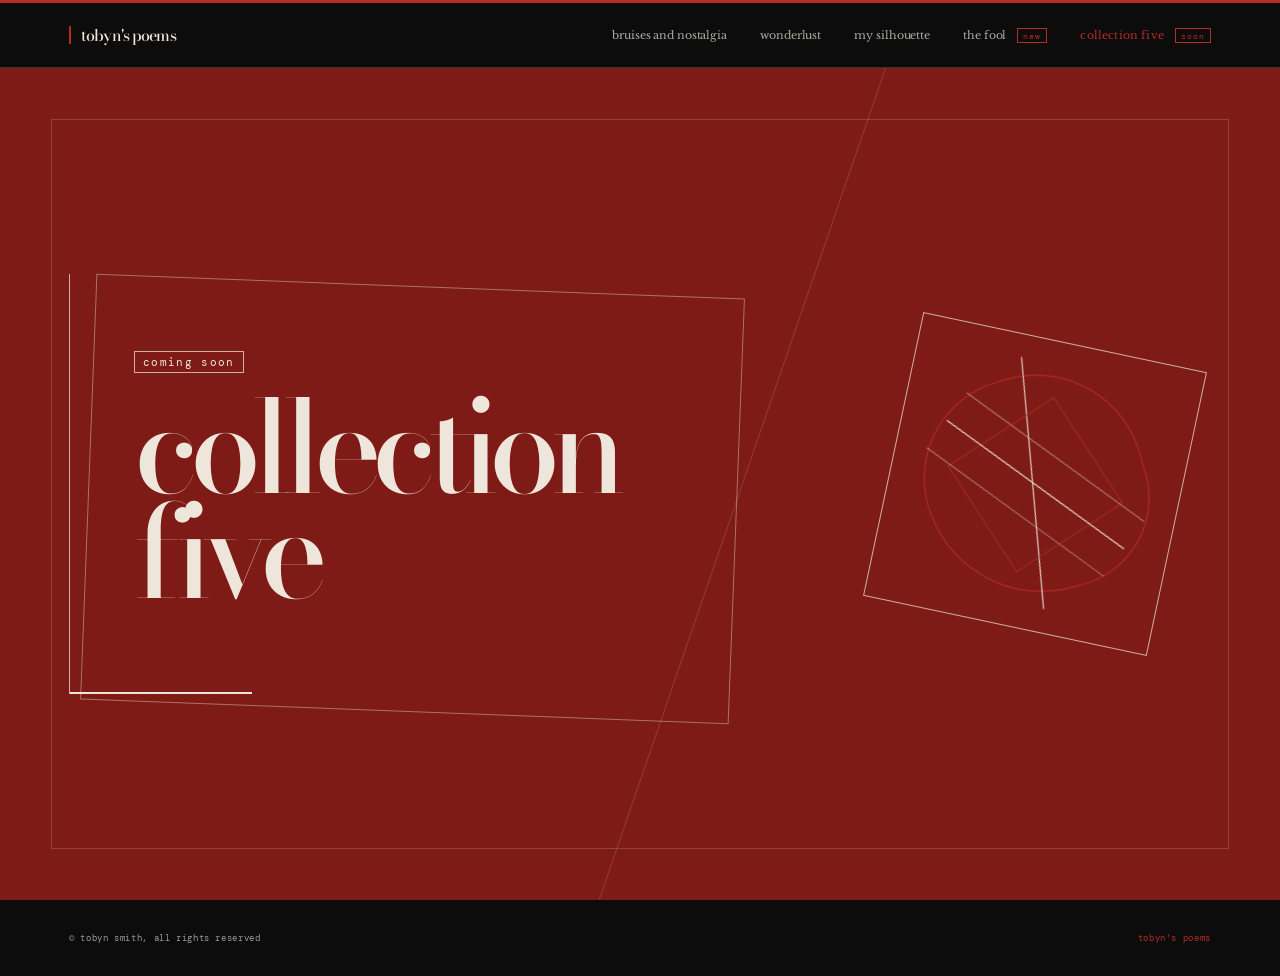
==== commit 7fa7ede4: "Keep the new and coming soon marks clear of the drawings. The labels are small stamps now, and the h" ====
--- a/collection-five.html
+++ b/collection-five.html
@@ -22,7 +22,7 @@
     <link rel="preconnect" href="https://fonts.googleapis.com" />
     <link rel="preconnect" href="https://fonts.gstatic.com" crossorigin />
     <link href="https://fonts.googleapis.com/css2?family=Bodoni+Moda:opsz,wght@6..96,400;6..96,500;6..96,600&family=DM+Mono:wght@400;500&family=Libre+Baskerville:ital,wght@0,400;0,700;1,400&display=swap" rel="stylesheet" />
-    <link rel="stylesheet" href="styles.css?v=edition" />
+    <link rel="stylesheet" href="styles.css?v=polish" />
   </head>
   <body data-page="coming">
     <div class="site-shell">
--- a/styles.css
+++ b/styles.css
@@ -111,18 +111,18 @@
   position: absolute;
   left: -8%;
   right: -8%;
-  bottom: 16%;
+  bottom: 0;
   height: 1px;
   background: rgba(181, 44, 35, .75);
   box-shadow: 0 0 22px rgba(181, 44, 35, .4);
 }
 .home-horizon::before,
 .home-horizon::after { content: ""; position: absolute; bottom: 0; border: 1px solid rgba(238, 230, 218, .22); border-bottom: 0; }
-.home-horizon::before { left: 8%; width: 28%; height: 70px; border-radius: 50% 46% 0 0; }
-.home-horizon::after { right: 10%; width: 34%; height: 108px; border-radius: 48% 52% 0 0; }
-.home-hero::before { content: ""; position: absolute; left: 48%; top: 15%; width: clamp(180px, 22vw, 340px); aspect-ratio: 1; border: 1px solid rgba(181, 44, 35, .13); border-radius: 48% 52% 46% 54%; transform: rotate(-18deg); animation: ink-orbit 18s ease-in-out infinite alternate; pointer-events: none; }
-.home-hero::after { content: ""; position: absolute; right: var(--page-inline); bottom: 0; width: 1px; height: 44%; background: var(--signal); opacity: .8; transform-origin: bottom; animation: thread-draw 1.2s .35s cubic-bezier(.2,.8,.2,1) both; }
-.home-opening-mark { position: absolute; z-index: 0; left: 48%; top: 19%; width: clamp(210px, 29vw, 430px); aspect-ratio: 1.55; border: 1px solid rgba(181, 44, 35, .26); opacity: 0; transform: rotate(-13deg) scale(.92); animation: opening-mark-in 1.5s .08s cubic-bezier(.2,.8,.2,1) forwards, opening-mark-drift 16s 1.6s ease-in-out infinite alternate; pointer-events: none; }
+.home-horizon::before { left: 8%; width: 26%; height: 54px; border-radius: 50% 46% 0 0; }
+.home-horizon::after { right: 18%; width: 30%; height: 78px; border-radius: 48% 52% 0 0; }
+.home-hero::before,
+.home-hero::after { content: none; }
+.home-opening-mark { position: absolute; z-index: 0; left: auto; right: max(6vw, var(--page-inline)); top: 8%; width: clamp(150px, 16vw, 260px); aspect-ratio: 1.55; border: 1px solid rgba(181, 44, 35, .34); opacity: 0; transform: rotate(-13deg) scale(.92); animation: opening-mark-in 1.5s .08s cubic-bezier(.2,.8,.2,1) forwards, opening-mark-drift 16s 1.6s ease-in-out infinite alternate; pointer-events: none; }
 .home-opening-mark::before, .home-opening-mark::after, .home-opening-mark span::before, .home-opening-mark span::after { content: ""; position: absolute; box-sizing: border-box; }
 .home-opening-mark::before { inset: 13% 18%; border: 1px solid rgba(238, 230, 218, .24); transform: rotate(19deg); }
 .home-opening-mark::after { left: -10%; right: 7%; top: 49%; height: 1px; background: var(--signal); transform: rotate(-7deg); transform-origin: center; }
@@ -170,28 +170,29 @@
   transition: color .2s, padding-left .2s;
 }
 .home-links a:hover { padding-left: 11px; color: var(--signal); }
-.edition-mark {
-  display: inline-flex;
-  align-items: center;
-  gap: 10px;
-  margin: 0;
-  color: var(--signal);
-  font-family: var(--mono);
-  font-size: 11px;
-  letter-spacing: .16em;
-  line-height: 1;
-}
-.edition-mark::before { content: ""; width: 22px; height: 1px; background: currentColor; }
+.edition-mark,
 .home-links small,
 .preview-title small,
 .site-nav small {
+  display: inline-flex;
+  align-items: center;
+  width: fit-content;
+  margin: 0;
+  padding: 5px 8px 4px;
+  border: 1px solid currentColor;
+  background: rgba(7, 6, 10, .72);
   color: var(--signal);
   font-family: var(--mono);
   font-size: 10px;
-  letter-spacing: .12em;
+  font-style: normal;
+  letter-spacing: .16em;
   line-height: 1;
-}
-.site-nav small { margin-left: 7px; font-size: 8px; letter-spacing: .08em; }
+  white-space: nowrap;
+}
+.home-links small { flex: none; background: #07060a; }
+.preview-title small { background: var(--paper); }
+.site-nav small { margin-left: 8px; padding: 3px 5px 2px; font-size: 8px; letter-spacing: .12em; background: transparent; }
+.coming-cover .edition-mark { margin: 0 0 22px; color: var(--paper); border-color: rgba(238, 230, 218, .72); background: transparent; }
 
 /* The paper sheet overlaps the cover so the change of surface feels physical. */
 .collection-preview {
@@ -396,8 +397,7 @@
     #07060a;
 }
 .banner-title { position: relative; z-index: 2; }
-.collection-banner .edition-mark { margin: 0 0 18px; }
-.coming-cover .edition-mark { margin: 0 0 22px; color: var(--paper); }
+.collection-banner .edition-mark { margin: 0 0 20px; background: rgba(7, 6, 10, .55); }
 .collection-banner h1 {
   z-index: 2;
   max-width: 10ch;
@@ -729,8 +729,8 @@
   .site-nav { grid-column: 1 / -1; grid-row: 2; display: none; justify-content: flex-start; padding: 14px 0 8px; border-top: 1px solid rgba(238, 230, 218, .18); }
   .site-header.nav-open .site-nav { display: grid; grid-template-columns: repeat(2, minmax(0, 1fr)); gap: 0 20px; }
   .site-header.nav-open .site-nav a { min-height: 44px; display: flex; align-items: center; border-bottom: 1px solid rgba(238, 230, 218, .18); }
-  .home-hero { min-height: 660px; grid-template-columns: 1fr; align-items: start; gap: 48px; }
-  .home-hero::after { right: 24px; height: 25%; }
+  .home-hero { min-height: 720px; grid-template-columns: 1fr; align-items: end; gap: 36px; }
+  .home-opening-mark { right: 22px; top: 18px; width: 150px; }
   .home-copy p { max-width: 58ch; }
   .collection-preview { grid-template-columns: 1fr 1fr; }
   .collection-hero h1 { max-width: 10ch; }
@@ -740,10 +740,10 @@
   .site-header { grid-template-columns: 1fr auto; gap: 14px; }
   .site-nav { gap: 18px; }
   .site-nav a { font-size: 10px; }
-  .home-hero { min-height: 590px; padding-top: 61px; padding-bottom: 67px; }
-  .home-hero::before { left: 50%; top: 18%; width: 220px; border-color: rgba(181, 44, 35, .22); }
-  .home-opening-mark { left: 37%; top: 18%; width: 275px; opacity: .8; }
-  .home-hero::after { right: 22px; height: 18%; }
+  .home-hero { min-height: 640px; padding-top: 78px; padding-bottom: 88px; }
+  .home-opening-mark { right: 14px; top: 8px; width: 112px; opacity: .8; }
+  .home-horizon::before { height: 36px; }
+  .home-horizon::after { height: 48px; }
   .home-copy h1 { padding-bottom: .1em; font-size: clamp(62px, 20vw, 108px); line-height: .84; }
   .home-copy p { margin-top: 38px; font-size: 14px; }
   .home-links a { min-height: 53px; font-size: 17px; }
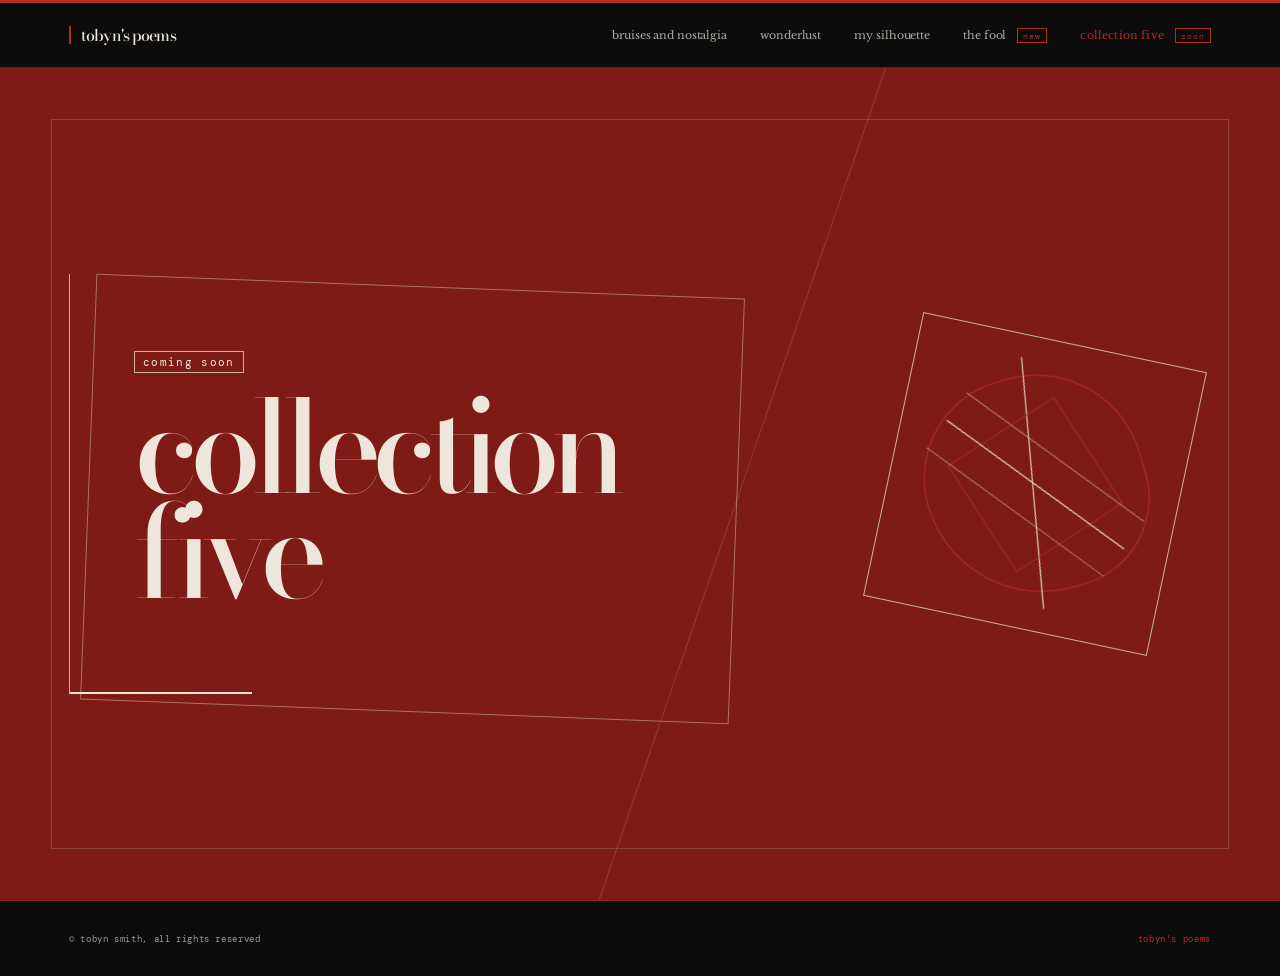
==== commit f0c3110c: "Polish the contents list and the open poems. Number the homepage collection list, wash an open poem " ====
--- a/collection-five.html
+++ b/collection-five.html
@@ -22,7 +22,7 @@
     <link rel="preconnect" href="https://fonts.googleapis.com" />
     <link rel="preconnect" href="https://fonts.gstatic.com" crossorigin />
     <link href="https://fonts.googleapis.com/css2?family=Bodoni+Moda:opsz,wght@6..96,400;6..96,500;6..96,600&family=DM+Mono:wght@400;500&family=Libre+Baskerville:ital,wght@0,400;0,700;1,400&display=swap" rel="stylesheet" />
-    <link rel="stylesheet" href="styles.css?v=polish" />
+    <link rel="stylesheet" href="styles.css?v=contents" />
   </head>
   <body data-page="coming">
     <div class="site-shell">
@@ -50,6 +50,6 @@
         <a href="index.html" aria-label="tobyn's poems">tobyn's poems</a>
       </footer>
     </div>
-    <script src="script.js"></script>
+    <script src="script.js?v=contents"></script>
   </body>
 </html>
--- a/styles.css
+++ b/styles.css
@@ -40,6 +40,7 @@
 a { color: inherit; text-decoration: none; -webkit-tap-highlight-color: transparent; }
 button, summary { -webkit-tap-highlight-color: transparent; }
 a:focus-visible, summary:focus-visible, .menu-toggle:focus-visible { outline: 2px solid var(--signal); outline-offset: 4px; }
+::selection { background: var(--signal); color: var(--paper); }
 .site-shell { width: 100%; max-width: none; min-height: 100vh; margin: 0; overflow: hidden; }
 .scroll-progress { position: fixed; inset: 0 0 auto; z-index: 100; height: 3px; background: var(--signal); transform: scaleX(0); transform-origin: left center; pointer-events: none; }
 
@@ -154,22 +155,30 @@
 .home-copy h1 .title-poems { margin-left: .09em; color: var(--signal); transition: transform .35s ease, letter-spacing .35s ease; }
 .home-copy h1:hover .title-poems { transform: translateX(.045em); letter-spacing: -.035em; }
 .home-copy p { max-width: 56ch; margin: clamp(48px, 5vw, 78px) 0 0; color: rgba(238, 230, 218, .68); font-size: 15px; line-height: 1.75; }
-.home-links { border-top: 1px solid rgba(238, 230, 218, .3); }
+.home-links { border-top: 1px solid rgba(238, 230, 218, .3); counter-reset: contents; }
 .home-links a {
   min-height: 58px;
   padding: 14px 0;
-  display: flex;
+  display: grid;
+  grid-template-columns: 2.4em minmax(0, 1fr) auto;
+  column-gap: 10px;
   align-items: baseline;
-  justify-content: space-between;
-  gap: 16px;
   border-bottom: 1px solid rgba(238, 230, 218, .3);
   color: var(--paper);
   font-family: var(--body);
   font-size: clamp(16px, 1.7vw, 23px);
   letter-spacing: -.04em;
-  transition: color .2s, padding-left .2s;
-}
-.home-links a:hover { padding-left: 11px; color: var(--signal); }
+  transition: color .2s;
+}
+.home-links a::before {
+  content: counter(contents, lower-roman) ".";
+  counter-increment: contents;
+  color: var(--signal);
+  font-family: var(--mono);
+  font-size: 11px;
+  letter-spacing: .04em;
+}
+.home-links a:hover { color: var(--signal); }
 .edition-mark,
 .home-links small,
 .preview-title small,
@@ -235,7 +244,7 @@
 .preview-poems a { padding: 11px 0; border-bottom: 1px solid var(--line); color: var(--paper-muted); font-family: var(--body); font-size: 13px; line-height: 1.3; transition: color .2s, padding-left .2s; }
 .preview-poems a:hover { padding-left: 8px; color: var(--signal-dark); }
 
-.site-footer { min-height: 76px; padding: 0 var(--page-inline); display: flex; align-items: center; justify-content: space-between; gap: 20px; background: var(--ink); color: rgba(238, 230, 218, .65); font-family: var(--mono); font-size: 9px; letter-spacing: .07em; text-transform: none; box-shadow: -50vmax 0 0 var(--ink), 50vmax 0 0 var(--ink); }
+.site-footer { min-height: 76px; padding: 0 var(--page-inline); display: flex; align-items: center; justify-content: space-between; gap: 20px; border-top: 1px solid rgba(181, 44, 35, .7); background: var(--ink); color: rgba(238, 230, 218, .65); font-family: var(--mono); font-size: 9px; letter-spacing: .07em; text-transform: none; box-shadow: -50vmax 0 0 var(--ink), 50vmax 0 0 var(--ink); }
 .site-footer a { color: var(--signal); }
 
 /* A collection cover becomes a paper page; the surface change is gradual and shared. */
@@ -274,14 +283,16 @@
 .poem-entry { position: relative; scroll-margin-top: 100px; border-bottom: 1px solid var(--line); }
 .poem-entry::before { content: ""; position: absolute; left: -16px; top: 0; bottom: 0; width: 2px; background: transparent; transition: background .35s; }
 .poem-entry.is-active::before { background: var(--signal); }
-.poem-entry-heading { display: grid; width: 100%; grid-template-columns: 45px 38px minmax(0, 1fr); gap: 15px; align-items: center; padding: 25px 0 22px; border: 0; background: transparent; color: var(--paper-ink); text-align: left; cursor: pointer; list-style: none; }
+.poem-entry-heading { position: relative; z-index: 1; display: grid; width: 100%; grid-template-columns: 45px 38px minmax(0, 1fr); gap: 15px; align-items: center; padding: 25px 0 22px; border: 0; background: transparent; color: var(--paper-ink); text-align: left; cursor: pointer; list-style: none; transition: color .25s; }
 .poem-entry-heading::-webkit-details-marker { display: none; }
 .poem-entry-heading:hover { color: var(--signal-dark); }
-.poem-entry-heading h2 { margin: 0; font-size: clamp(24px, 3.2vw, 44px); line-height: 1.08; }
+.poem-entry-heading h2 { margin: 0; font-size: clamp(24px, 3.2vw, 44px); line-height: 1.08; transition: transform .25s ease; }
+.poem-entry-heading:hover h2 { transform: translateX(6px); }
+.poem-entry[open] { background: linear-gradient(90deg, rgba(181, 44, 35, .065), transparent 46%); }
 .poem-entry-number { color: var(--paper-muted); font-family: var(--mono); font-size: 10px; letter-spacing: .08em; transition: color .35s; }
 .poem-entry.is-active .poem-entry-number { color: var(--signal); }
 .poem-entry-graphic { position: relative; width: 30px; height: 30px; color: var(--paper-muted); opacity: .52; transition: color .35s, opacity .35s, transform .35s; }
-.poem-entry.is-active .poem-entry-graphic { color: var(--signal); opacity: 1; transform: scale(1.08); }
+.poem-entry.is-active .poem-entry-graphic:not(.poem-mark-echo) { color: var(--signal); opacity: 1; transform: scale(1.08); }
 .poem-entry-graphic::before, .poem-entry-graphic::after { content: ""; position: absolute; box-sizing: border-box; }
 .mark-heart::before { left: 7px; top: 8px; width: 16px; height: 16px; border-left: 1px solid currentColor; border-bottom: 1px solid currentColor; transform: rotate(-45deg); }
 .mark-heart::after { left: 7px; top: 4px; width: 8px; height: 8px; border: 1px solid currentColor; border-radius: 50%; box-shadow: 8px 0 0 -1px var(--paper), 8px 0 0 0 currentColor; }
@@ -347,7 +358,7 @@
 .mark-remember::after { left: 5px; top: 13px; width: 20px; height: 1px; background: currentColor; transform: rotate(-7deg); }
 .mark-horizon::before { left: 10px; top: 3px; width: 10px; height: 10px; border: 1px solid currentColor; border-radius: 50%; }
 .mark-horizon::after { left: 3px; bottom: 5px; width: 24px; height: 9px; border-top: 1px solid currentColor; border-radius: 50%; }
-.poem-entry-body { max-width: 64ch; padding: 0 0 43px 102px; color: var(--paper-muted); font-family: var(--body); font-size: 15px; line-height: 1.9; }
+.poem-entry-body { position: relative; z-index: 1; max-width: 64ch; padding: 0 0 43px 102px; color: var(--paper-muted); font-family: var(--body); font-size: 15px; line-height: 1.9; }
 .poem-entry-body p { margin: 0 0 28px; }
 .poem-entry-body p:last-child { margin-bottom: 0; }
 
@@ -672,7 +683,7 @@
 }
 body[data-collection="four"] .poem-entry-heading h2 { font-size: clamp(28px, 3.5vw, 52px); }
 body[data-collection="four"] .poem-entry[open] { background: linear-gradient(90deg, rgba(181, 44, 35, .07), transparent 46%); }
-body[data-collection="four"] .poem-mark-echo {
+.poem-mark-echo {
   position: absolute;
   top: 18px;
   right: 4px;
@@ -686,8 +697,8 @@
   pointer-events: none;
   transition: opacity .45s ease, transform .45s ease;
 }
-body[data-collection="four"] .poem-entry[open] .poem-mark-echo,
-body[data-collection="four"] .poem-entry.is-active .poem-mark-echo {
+.poem-entry[open] .poem-mark-echo,
+.poem-entry.is-active .poem-mark-echo {
   color: var(--signal);
   opacity: .62;
   transform: scale(2.45);
@@ -780,7 +791,7 @@
   body[data-collection="two"] .poems-section,
   body[data-collection="three"] .poems-section,
   body[data-collection="four"] .poems-section { margin-top: -28px; border-radius: 22px 22px 0 0; }
-  body[data-collection="four"] .poem-mark-echo { display: none; }
+  .poem-mark-echo { display: none; }
   .collection-hero h1 { max-width: 9ch; padding: 0 0 17px 14px; font-size: clamp(48px, 15vw, 86px); }
   .collection-banner h1 { max-width: 10ch; color: var(--paper); font-size: clamp(52px, 14vw, 88px); }
   .collection-hero h1::after { left: 14px; width: 54px; }
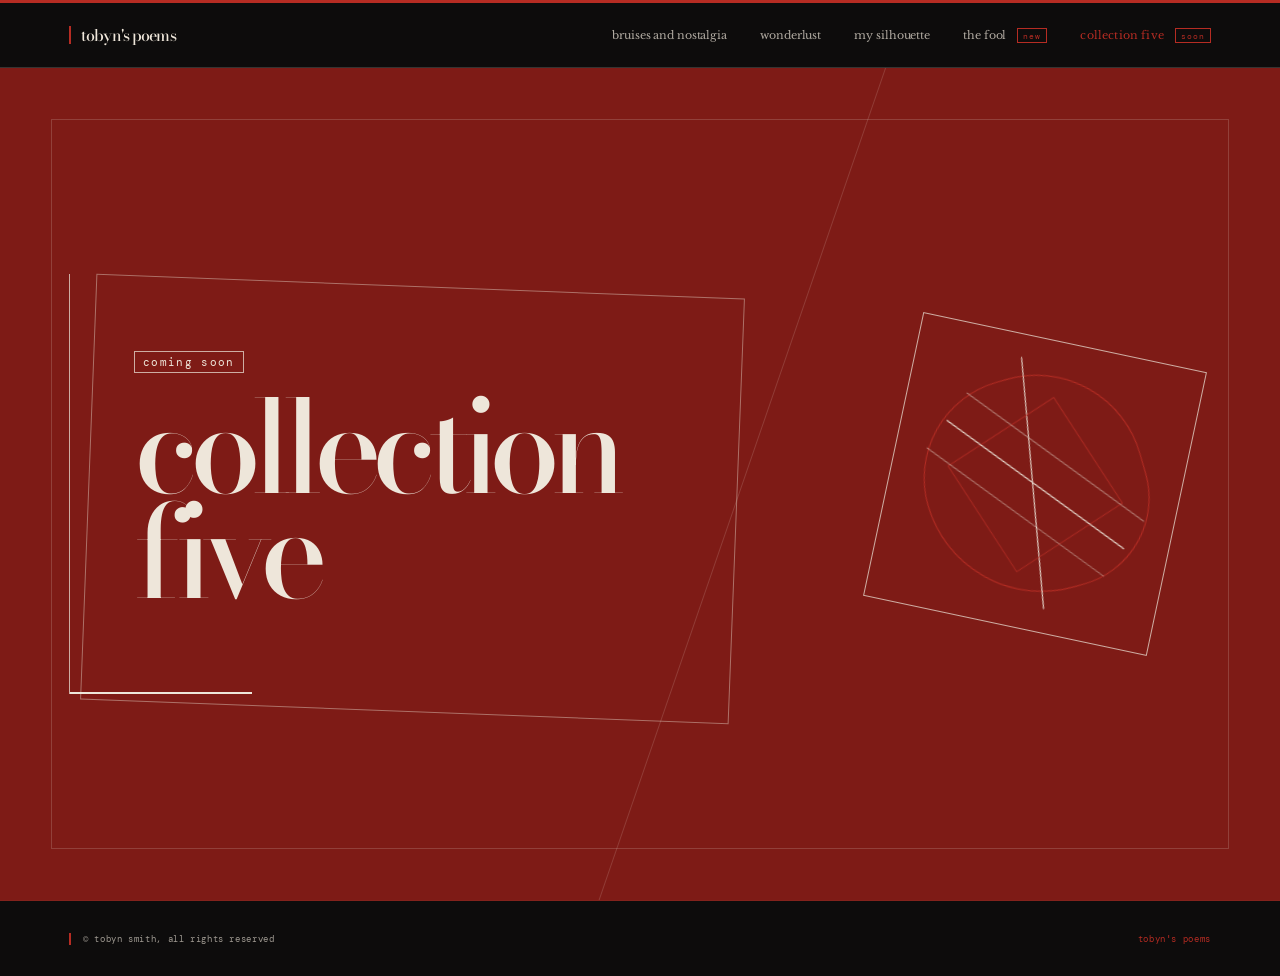
==== commit ad317919: "Set the cover list and the open poems like a printed page. Collection marks sit beside the cover con" ====
--- a/collection-five.html
+++ b/collection-five.html
@@ -22,7 +22,7 @@
     <link rel="preconnect" href="https://fonts.googleapis.com" />
     <link rel="preconnect" href="https://fonts.gstatic.com" crossorigin />
     <link href="https://fonts.googleapis.com/css2?family=Bodoni+Moda:opsz,wght@6..96,400;6..96,500;6..96,600&family=DM+Mono:wght@400;500&family=Libre+Baskerville:ital,wght@0,400;0,700;1,400&display=swap" rel="stylesheet" />
-    <link rel="stylesheet" href="styles.css?v=contents" />
+    <link rel="stylesheet" href="styles.css?v=prettify" />
   </head>
   <body data-page="coming">
     <div class="site-shell">
@@ -50,6 +50,6 @@
         <a href="index.html" aria-label="tobyn's poems">tobyn's poems</a>
       </footer>
     </div>
-    <script src="script.js?v=contents"></script>
+    <script src="script.js?v=prettify"></script>
   </body>
 </html>
--- a/styles.css
+++ b/styles.css
@@ -41,7 +41,7 @@
 button, summary { -webkit-tap-highlight-color: transparent; }
 a:focus-visible, summary:focus-visible, .menu-toggle:focus-visible { outline: 2px solid var(--signal); outline-offset: 4px; }
 ::selection { background: var(--signal); color: var(--paper); }
-.site-shell { width: 100%; max-width: none; min-height: 100vh; margin: 0; overflow: hidden; }
+.site-shell { width: 100%; max-width: none; min-height: 100vh; margin: 0; overflow: clip; }
 .scroll-progress { position: fixed; inset: 0 0 auto; z-index: 100; height: 3px; background: var(--signal); transform: scaleX(0); transform-origin: left center; pointer-events: none; }
 
 .site-header {
@@ -154,22 +154,25 @@
 .home-copy h1 .title-name { color: var(--paper); }
 .home-copy h1 .title-poems { margin-left: .09em; color: var(--signal); transition: transform .35s ease, letter-spacing .35s ease; }
 .home-copy h1:hover .title-poems { transform: translateX(.045em); letter-spacing: -.035em; }
-.home-copy p { max-width: 56ch; margin: clamp(48px, 5vw, 78px) 0 0; color: rgba(238, 230, 218, .68); font-size: 15px; line-height: 1.75; }
-.home-links { border-top: 1px solid rgba(238, 230, 218, .3); counter-reset: contents; }
+.home-copy h1::after { content: ""; display: block; width: clamp(48px, 7vw, 96px); height: 2px; margin-top: 22px; background: var(--signal); }
+.home-copy p { max-width: 56ch; margin: clamp(28px, 3.4vw, 46px) 0 0; color: rgba(238, 230, 218, .68); font-size: 15px; line-height: 1.75; }
+.home-links { --paper: #07060a; border-top: 1px solid rgba(238, 230, 218, .3); counter-reset: contents; }
 .home-links a {
   min-height: 58px;
   padding: 14px 0;
   display: grid;
-  grid-template-columns: 2.4em minmax(0, 1fr) auto;
-  column-gap: 10px;
-  align-items: baseline;
+  grid-template-columns: 2.2em 30px minmax(0, 1fr) auto;
+  column-gap: 12px;
+  align-items: center;
   border-bottom: 1px solid rgba(238, 230, 218, .3);
-  color: var(--paper);
+  color: #eee6da;
   font-family: var(--body);
   font-size: clamp(16px, 1.7vw, 23px);
   letter-spacing: -.04em;
   transition: color .2s;
 }
+.home-links .poem-entry-graphic { width: 28px; height: 28px; color: rgba(238, 230, 218, .78); opacity: 1; justify-self: center; }
+.home-links a:hover .poem-entry-graphic { color: var(--signal); }
 .home-links a::before {
   content: counter(contents, lower-roman) ".";
   counter-increment: contents;
@@ -213,8 +216,9 @@
   grid-template-columns: repeat(2, minmax(0, 1fr));
   gap: clamp(28px, 5vw, 80px);
   border-radius: 30px 30px 0 0;
-  box-shadow: 0 -28px 60px rgba(0, 0, 0, .38);
+  box-shadow: 0 -28px 60px rgba(0, 0, 0, .38), inset 0 1px 0 rgba(255, 252, 247, .75);
   background:
+    linear-gradient(180deg, rgba(255, 252, 247, .55), transparent 110px),
     radial-gradient(ellipse at 100% 0, rgba(181, 44, 35, .07), transparent 26%),
     var(--paper);
   color: var(--paper-ink);
@@ -227,9 +231,9 @@
 .reveal-on-scroll:nth-child(4) { transition-delay: .3s; }
 .preview-title {
   display: flex;
-  align-items: baseline;
-  justify-content: space-between;
-  gap: 14px;
+  align-items: center;
+  justify-content: flex-start;
+  gap: 12px;
   padding-bottom: 16px;
   border-bottom: 2px solid var(--signal);
   font-family: var(--display);
@@ -237,14 +241,42 @@
   letter-spacing: -.055em;
   transition: color .2s;
 }
+.preview-title .preview-name { min-width: 0; }
+.preview-title .poem-entry-graphic { flex: none; width: 28px; height: 28px; color: var(--signal); opacity: .9; }
+.preview-title small { margin-left: auto; }
 .preview-title:hover { color: var(--signal-dark); }
 .preview-soon { grid-column: 1 / -1; }
 .preview-soon .preview-title { max-width: 720px; }
-.preview-poems { display: flex; flex-direction: column; }
-.preview-poems a { padding: 11px 0; border-bottom: 1px solid var(--line); color: var(--paper-muted); font-family: var(--body); font-size: 13px; line-height: 1.3; transition: color .2s, padding-left .2s; }
-.preview-poems a:hover { padding-left: 8px; color: var(--signal-dark); }
+.preview-poems { display: flex; flex-direction: column; counter-reset: shelf; }
+.preview-poems a {
+  display: grid;
+  grid-template-columns: 2.2em minmax(0, 1fr);
+  column-gap: 6px;
+  align-items: baseline;
+  padding: 11px 0;
+  border-bottom: 1px solid var(--line);
+  color: var(--paper-muted);
+  font-family: var(--body);
+  font-size: 13px;
+  line-height: 1.3;
+  transition: color .2s;
+}
+.preview-poems a::before {
+  content: counter(shelf, lower-roman) ".";
+  counter-increment: shelf;
+  color: var(--signal);
+  font-family: var(--mono);
+  font-size: 10px;
+  letter-spacing: .04em;
+}
+.preview-poems a.is-bonus { grid-template-columns: 4.4em minmax(0, 1fr); margin-top: 10px; border-top: 1px solid var(--signal); }
+.preview-poems a.is-bonus::before { content: "bonus"; counter-increment: none; letter-spacing: .02em; }
+.preview-poems a:hover,
+.preview-poems a:hover::before { color: var(--signal-dark); }
 
 .site-footer { min-height: 76px; padding: 0 var(--page-inline); display: flex; align-items: center; justify-content: space-between; gap: 20px; border-top: 1px solid rgba(181, 44, 35, .7); background: var(--ink); color: rgba(238, 230, 218, .65); font-family: var(--mono); font-size: 9px; letter-spacing: .07em; text-transform: none; box-shadow: -50vmax 0 0 var(--ink), 50vmax 0 0 var(--ink); }
+.site-footer span { position: relative; padding-left: 14px; }
+.site-footer span::before { content: ""; position: absolute; left: 0; top: 50%; width: 2px; height: 12px; background: var(--signal); transform: translateY(-50%); }
 .site-footer a { color: var(--signal); }
 
 /* A collection cover becomes a paper page; the surface change is gradual and shared. */
@@ -280,7 +312,7 @@
 .collection-hero h1::after { content: ""; position: absolute; left: 22px; bottom: 0; width: clamp(46px, 8vw, 105px); height: 2px; background: var(--signal); }
 .poems-section { padding: clamp(52px, 7vw, 95px) max(clamp(24px, 9vw, 145px), var(--page-inline)) 115px; background: var(--paper); color: var(--paper-ink); }
 .poem-page-list { max-width: 1040px; margin: 0 auto; border-top: 1px solid var(--line); }
-.poem-entry { position: relative; scroll-margin-top: 100px; border-bottom: 1px solid var(--line); }
+.poem-entry { position: relative; scroll-margin-top: 120px; border-bottom: 1px solid var(--line); }
 .poem-entry::before { content: ""; position: absolute; left: -16px; top: 0; bottom: 0; width: 2px; background: transparent; transition: background .35s; }
 .poem-entry.is-active::before { background: var(--signal); }
 .poem-entry-heading { position: relative; z-index: 1; display: grid; width: 100%; grid-template-columns: 45px 38px minmax(0, 1fr); gap: 15px; align-items: center; padding: 25px 0 22px; border: 0; background: transparent; color: var(--paper-ink); text-align: left; cursor: pointer; list-style: none; transition: color .25s; }
@@ -289,7 +321,10 @@
 .poem-entry-heading h2 { margin: 0; font-size: clamp(24px, 3.2vw, 44px); line-height: 1.08; transition: transform .25s ease; }
 .poem-entry-heading:hover h2 { transform: translateX(6px); }
 .poem-entry[open] { background: linear-gradient(90deg, rgba(181, 44, 35, .065), transparent 46%); }
-.poem-entry-number { color: var(--paper-muted); font-family: var(--mono); font-size: 10px; letter-spacing: .08em; transition: color .35s; }
+.poem-entry-number { color: var(--paper-muted); font-family: var(--mono); font-size: 10px; letter-spacing: .08em; white-space: nowrap; transition: color .35s; }
+.poem-entry.is-bonus { margin-top: 22px; border-top: 1px solid var(--signal); background: linear-gradient(180deg, rgba(181, 44, 35, .05), transparent 120px); }
+.poem-entry.is-bonus .poem-entry-heading { grid-template-columns: 52px 38px minmax(0, 1fr); }
+.poem-entry.is-bonus .poem-entry-number { color: var(--signal); letter-spacing: .04em; }
 .poem-entry.is-active .poem-entry-number { color: var(--signal); }
 .poem-entry-graphic { position: relative; width: 30px; height: 30px; color: var(--paper-muted); opacity: .52; transition: color .35s, opacity .35s, transform .35s; }
 .poem-entry.is-active .poem-entry-graphic:not(.poem-mark-echo) { color: var(--signal); opacity: 1; transform: scale(1.08); }
@@ -358,9 +393,43 @@
 .mark-remember::after { left: 5px; top: 13px; width: 20px; height: 1px; background: currentColor; transform: rotate(-7deg); }
 .mark-horizon::before { left: 10px; top: 3px; width: 10px; height: 10px; border: 1px solid currentColor; border-radius: 50%; }
 .mark-horizon::after { left: 3px; bottom: 5px; width: 24px; height: 9px; border-top: 1px solid currentColor; border-radius: 50%; }
-.poem-entry-body { position: relative; z-index: 1; max-width: 64ch; padding: 0 0 43px 102px; color: var(--paper-muted); font-family: var(--body); font-size: 15px; line-height: 1.9; }
-.poem-entry-body p { margin: 0 0 28px; }
-.poem-entry-body p:last-child { margin-bottom: 0; }
+.mark-sandwich::before { left: 4px; top: 9px; width: 22px; height: 11px; border-top: 1px solid currentColor; border-bottom: 1px solid currentColor; }
+.mark-sandwich::after { left: 6px; top: 13px; width: 18px; height: 1px; background: currentColor; box-shadow: 0 3px 0 currentColor; }
+.mark-soon::before { left: 6px; top: 6px; width: 16px; height: 16px; border: 1px dashed currentColor; }
+.mark-soon::after { left: 9px; top: 14px; width: 10px; height: 1px; background: currentColor; }
+.poem-entry-body { position: relative; z-index: 1; max-width: 62ch; padding: 6px 0 52px 113px; color: #3c312b; font-family: var(--body); font-size: 16.5px; line-height: 1.95; }
+.poem-entry.is-bonus .poem-entry-body { padding-left: 120px; }
+.poem-entry[open] .poem-entry-body { animation: poem-open .5s ease both; }
+@keyframes poem-open { from { opacity: 0; transform: translateY(8px); } to { opacity: 1; transform: none; } }
+.poem-entry-body p { margin: 0; }
+.poem-entry-body p + p { position: relative; margin-top: 36px; }
+.poem-entry-body p + p::before { content: ""; position: absolute; left: 0; top: -18px; width: 22px; height: 1px; background: var(--signal); }
+.poem-line { display: block; padding-left: 1.15em; text-indent: -1.15em; }
+.reading-head {
+  position: fixed;
+  z-index: 49;
+  left: 0;
+  right: 0;
+  display: flex;
+  align-items: baseline;
+  justify-content: space-between;
+  gap: 18px;
+  padding: 9px var(--page-inline) 8px;
+  border-bottom: 1px solid rgba(181, 44, 35, .55);
+  background: #f6efe6;
+  color: var(--paper-muted);
+  font-family: var(--mono);
+  font-size: 10px;
+  letter-spacing: .14em;
+  box-shadow: -50vmax 0 0 #f6efe6, 50vmax 0 0 #f6efe6;
+  transform: translateY(-8px);
+  opacity: 0;
+  pointer-events: none;
+  transition: opacity .3s ease, transform .3s ease;
+}
+body.is-reading .reading-head { transform: none; opacity: 1; }
+.reading-collection { flex: none; }
+.reading-poem { min-width: 0; overflow: hidden; color: var(--signal); text-overflow: ellipsis; white-space: nowrap; }
 
 body[data-collection="one"] { background: #14080c; }
 body[data-collection="two"] { background: #10141c; }
@@ -677,9 +746,10 @@
   margin-top: -52px;
   border-radius: 30px 30px 0 0;
   background:
+    linear-gradient(180deg, rgba(255, 252, 247, .7), transparent 90px),
     radial-gradient(ellipse at 100% 0, rgba(181, 44, 35, .08), transparent 28%),
     linear-gradient(180deg, #f6efe6 0%, var(--paper) 220px);
-  box-shadow: 0 -28px 60px rgba(0, 0, 0, .38);
+  box-shadow: 0 -28px 60px rgba(0, 0, 0, .38), inset 0 1px 0 rgba(255, 252, 247, .8);
 }
 body[data-collection="four"] .poem-entry-heading h2 { font-size: clamp(28px, 3.5vw, 52px); }
 body[data-collection="four"] .poem-entry[open] { background: linear-gradient(90deg, rgba(181, 44, 35, .07), transparent 46%); }
@@ -751,7 +821,7 @@
   .site-header { grid-template-columns: 1fr auto; gap: 14px; }
   .site-nav { gap: 18px; }
   .site-nav a { font-size: 10px; }
-  .home-hero { min-height: 640px; padding-top: 78px; padding-bottom: 88px; }
+  .home-hero { min-height: 640px; padding-top: 78px; padding-bottom: 108px; }
   .home-opening-mark { right: 14px; top: 8px; width: 112px; opacity: .8; }
   .home-horizon::before { height: 36px; }
   .home-horizon::after { height: 48px; }
@@ -763,9 +833,9 @@
   .preview-poems a { padding: 13px 0; }
   .preview-collection:last-child { grid-column: auto; max-width: none; }
   .preview-soon { grid-column: 1 / -1; }
-  .home-horizon { bottom: 10%; }
-  .home-horizon::before { height: 42px; }
-  .home-horizon::after { height: 64px; }
+  .home-horizon { bottom: 0; }
+  .home-horizon::before { height: 26px; }
+  .home-horizon::after { height: 36px; }
   .collection-hero { padding: 45px 22px 122px; }
   .collection-art { top: auto; right: 18px; bottom: 18px; width: 108px; opacity: .78; filter: drop-shadow(0 0 10px rgba(181, 44, 35, .24)); transform: scale(.88); }
   .collection-art-one { transform: rotate(-14deg) scale(.88); }
@@ -799,9 +869,12 @@
   .poem-entry { scroll-margin-top: 84px; }
   .poem-entry::before { left: -10px; }
   .poem-entry-heading { grid-template-columns: 34px 34px minmax(0, 1fr); gap: 8px; padding: 19px 0; }
+  .poem-entry.is-bonus .poem-entry-heading { grid-template-columns: 48px 34px minmax(0, 1fr); }
   .poem-entry-heading h2 { font-size: 22px; }
   .poem-entry-graphic { width: 28px; height: 28px; }
-  .poem-entry-body { padding: 0 0 35px 76px; font-size: 14px; line-height: 1.82; }
+  .poem-entry-body { padding: 0 0 38px 84px; font-size: 15px; line-height: 1.85; }
+  .poem-entry.is-bonus .poem-entry-body { padding-left: 98px; }
+  .reading-collection { display: none; }
   .coming-page { min-height: max(calc(100vh - 68px), 620px); grid-template-columns: 1fr; align-content: center; gap: 54px; padding-top: 67px; padding-bottom: 90px; }
   .coming-page::before { inset: 18px; }
   .coming-page::after { left: 78%; top: -4%; height: 108%; transform: rotate(14deg); }
